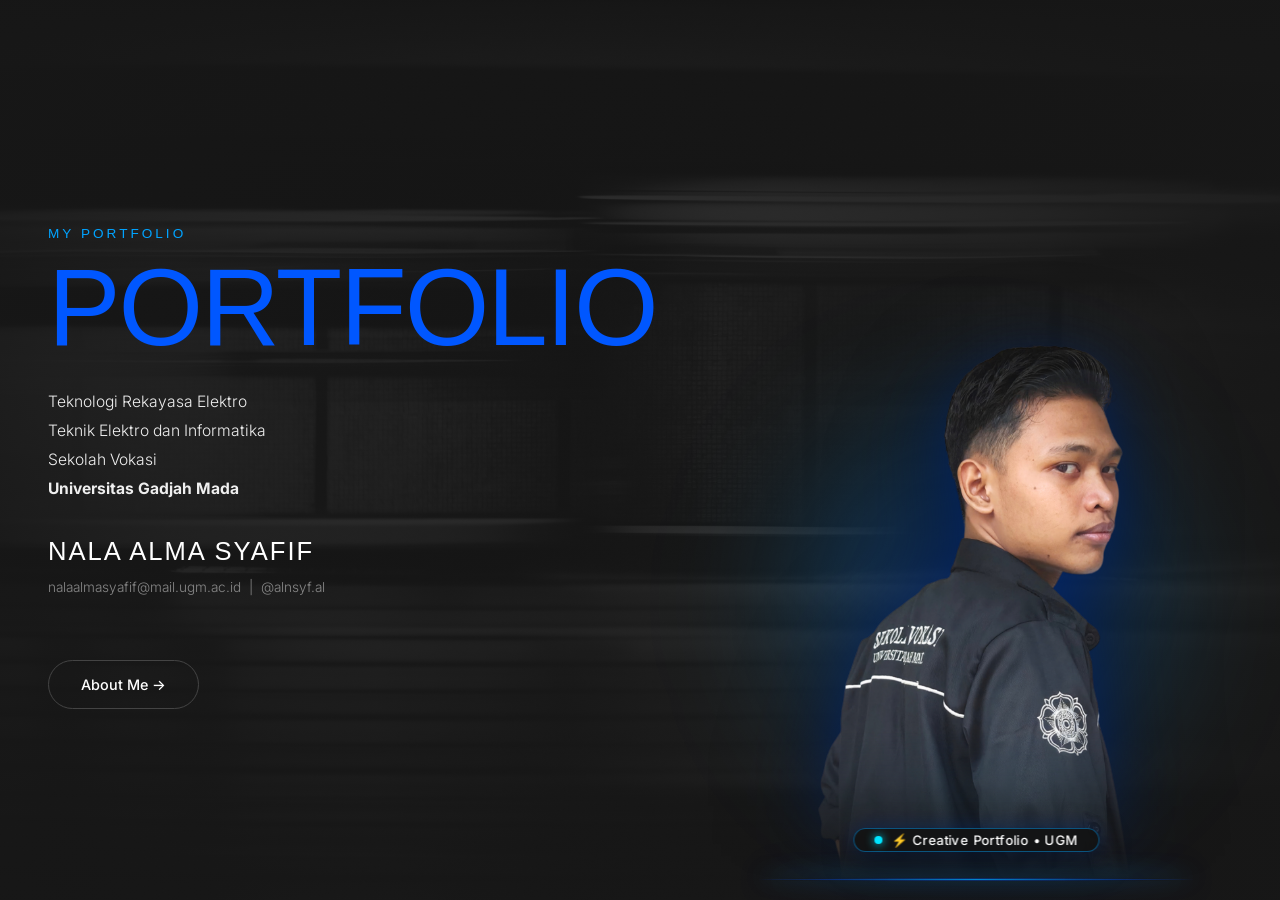
==== index.html @ ff104520 "File upload" ====
<!DOCTYPE html>
<html lang="id">
<head>
    <meta charset="UTF-8">
    <meta name="viewport" content="width=device-width, initial-scale=1.0">
    <title>Portfolio - Nala Alma Syafif</title>
    <link rel="stylesheet" href="style.css">
</head>
<body>
    <section class="hero" style="padding-top: 0;">
        <div class="hero-bg" style="background-image: url('images/bg-blur.jpeg');"></div>
        <div class="hero-overlay"></div>
        <div class="hero-content">
            <div class="hero-text">
                <p class="subtitle">My Portfolio</p>
                 <h1>PORTFOLIO</h1>
                <div class="info-lines">
                    <p><a href="https://tre.sv.ugm.ac.id/" target="_blank" rel="noopener noreferrer" style="color: inherit; text-decoration: none; transition: color 0.2s;" onmouseover="this.style.color='#00A3FF'" onmouseout="this.style.color='inherit'">Teknologi Rekayasa Elektro</a></p>
                    <p>Teknik Elektro dan Informatika</p>
                    <p>Sekolah Vokasi</p>
                    <p><strong><a href="https://ugm.ac.id/id" target="_blank" rel="noopener noreferrer" style="color: inherit; text-decoration: none; transition: color 0.2s;" onmouseover="this.style.color='#00A3FF'" onmouseout="this.style.color='inherit'">Universitas Gadjah Mada</a></strong></p>
                </div>
                <p class="name-big">NALA ALMA SYAFIF</p>
                <p class="contact-info">nalaalmasyafif@mail.ugm.ac.id &nbsp;|&nbsp; @alnsyf.al</p>
                <br>
                <a href="about.html" class="btn">About Me &rarr;</a>
            </div>
            <div class="hero-image">
                <div class="hero-ambient-glow"></div>
                <img src="images/20261021_164503.png" alt="Nala Alma Syafif" class="hero-person-img">
                <div class="hero-floating-pill">
                    <span class="pill-pulse"></span>
                    <span>⚡ Creative Portfolio &bull; UGM</span>
                </div>
                <div class="hero-pedestal-light"></div>
            </div>
        </div>
    </section>
</body>
</html>
---- style.css ----
@import url('https://fonts.googleapis.com/css2?family=Inter:wght@300;400;500;600;700;800&family=Playfair+Display:wght@700;900&display=swap');

* {
    margin: 0;
    padding: 0;
    box-sizing: border-box;
}

:root {
    --bg-primary: #171717;
    --bg-secondary: #111111;
    --bg-card: #202020;
    --bg-card-hover: #262626;
    --text-primary: #FFFFFF;
    --text-secondary: #EFEFEF;
    --text-muted: #888888;
    --accent: #0057FF;
    --accent-light: #00A3FF;
    --accent-hover: #0070FF;
    --border: #2D2D2D;
    --border-hover: #444444;
}

html {
    scroll-behavior: smooth;
    overflow-x: hidden;
    width: 100%;
}

body {
    font-family: 'Inter', -apple-system, BlinkMacSystemFont, 'Segoe UI', Roboto, sans-serif;
    font-weight: 300;
    background-color: var(--bg-primary);
    color: var(--text-secondary);
    line-height: 1.6;
    animation: fadeIn 0.5s ease-out;
    min-height: 100vh;
    display: flex;
    flex-direction: column;
    overflow-x: hidden;
    width: 100%;
}

img {
    max-width: 100%;
    height: auto;
}

.case-study-grid {
    margin-top: 2rem;
    display: grid;
    grid-template-columns: repeat(auto-fit, minmax(280px, 1fr));
    gap: 1.5rem;
}

@keyframes fadeIn {
    from { opacity: 0; transform: translateY(8px); }
    to { opacity: 1; transform: translateY(0); }
}

@keyframes slideUp {
    from { opacity: 0; transform: translateY(25px); }
    to { opacity: 1; transform: translateY(0); }
}

@keyframes slideLeft {
    from { opacity: 0; transform: translateX(25px); }
    to { opacity: 1; transform: translateX(0); }
}

/* Scrollbar */
::-webkit-scrollbar { width: 8px; }
::-webkit-scrollbar-track { background: var(--bg-primary); }
::-webkit-scrollbar-thumb { background: #333; border-radius: 4px; }
::-webkit-scrollbar-thumb:hover { background: #555; }

/* ============================================================
   NAVBAR
   ============================================================ */
.navbar {
    position: fixed;
    top: 0;
    left: 0;
    right: 0;
    z-index: 1000;
    background: rgba(23, 23, 23, 0.92);
    backdrop-filter: blur(16px);
    -webkit-backdrop-filter: blur(16px);
    border-bottom: 1px solid var(--border);
    padding: 0 3rem;
    height: 70px;
    display: flex;
    align-items: center;
    justify-content: space-between;
}

.nav-brand {
    font-family: 'Impact', 'Arial Black', sans-serif;
    font-size: 1.15rem;
    letter-spacing: 2px;
    color: var(--text-primary);
    text-decoration: none;
    text-transform: uppercase;
    transition: color 0.3s;
}

.nav-brand:hover {
    color: var(--accent-light);
}

.nav-links {
    display: flex;
    align-items: center;
    gap: 0.6rem;
    list-style: none;
}

.nav-link {
    color: var(--text-muted);
    text-decoration: none;
    font-size: 0.88rem;
    font-weight: 400;
    padding: 0.45rem 1rem;
    border-radius: 20px;
    transition: all 0.25s ease;
    letter-spacing: 0.5px;
}

.nav-link:hover {
    color: var(--text-primary);
    background: rgba(255, 255, 255, 0.08);
}

.nav-link.active {
    color: #FFFFFF;
    background: var(--accent);
    box-shadow: 0 2px 10px rgba(0, 87, 255, 0.4);
}

.hamburger {
    display: none;
    flex-direction: column;
    gap: 5px;
    cursor: pointer;
    background: none;
    border: none;
    padding: 5px;
}

.hamburger span {
    width: 24px;
    height: 2px;
    background: var(--text-primary);
    transition: all 0.3s ease;
}

.hamburger.active span:nth-child(1) {
    transform: translateY(7px) rotate(45deg);
}

.hamburger.active span:nth-child(2) {
    opacity: 0;
}

.hamburger.active span:nth-child(3) {
    transform: translateY(-7px) rotate(-45deg);
}

/* ============================================================
   HERO SECTION (HOME - index.html)
   ============================================================ */
.hero {
    min-height: 100vh;
    display: flex;
    align-items: center;
    justify-content: center;
    position: relative;
    overflow: hidden;
}

.hero-bg {
    position: absolute;
    top: 0; left: 0; right: 0; bottom: 0;
    background-size: cover;
    background-position: center;
    background-repeat: no-repeat;
    opacity: 0.35;
}

.hero-overlay {
    position: absolute;
    top: 0; left: 0; right: 0; bottom: 0;
    background: radial-gradient(circle at center, rgba(23, 23, 23, 0.65) 0%, rgba(23, 23, 23, 0.95) 100%);
}

.hero-content {
    position: relative;
    z-index: 2;
    display: flex;
    align-items: stretch;
    justify-content: space-between;
    max-width: 1300px;
    width: 100%;
    padding: 2rem 3rem 0;
    gap: 4rem;
}

.hero-text {
    flex: 1.1;
    align-self: center;
    animation: slideUp 0.8s ease-out 0.1s both;
}

.hero-text .subtitle {
    font-family: 'Impact', 'Arial Black', sans-serif;
    font-size: 0.85rem;
    letter-spacing: 3px;
    text-transform: uppercase;
    color: var(--accent-light);
    margin-bottom: 0.8rem;
}

.hero-text h1 {
    font-family: 'Impact', 'Arial Black', sans-serif;
    font-size: clamp(4.5rem, 8.5vw, 8rem);
    font-weight: normal;
    color: var(--accent);
    letter-spacing: -2px;
    line-height: 0.92;
    margin-bottom: 1.8rem;
    text-transform: uppercase;
}

.hero-text .info-lines {
    font-size: 0.98rem;
    color: var(--text-secondary);
    line-height: 1.85;
    margin-bottom: 1.8rem;
}

.hero-text .name-big {
    font-family: 'Impact', 'Arial Black', sans-serif;
    font-size: 1.6rem;
    font-weight: normal;
    letter-spacing: 2px;
    color: var(--text-primary);
    margin-bottom: 0.3rem;
    text-transform: uppercase;
}

.hero-text .contact-info {
    font-size: 0.85rem;
    color: var(--text-muted);
    margin-bottom: 2.2rem;
}

.hero-image {
    flex: 1.25;
    max-width: 650px;
    position: relative;
    display: flex;
    justify-content: center;
    align-items: flex-end;
    align-self: flex-end;
    line-height: 0;
    height: 100%;
    animation: slideLeft 0.8s ease-out 0.2s both;
}

.hero-ambient-glow {
    position: absolute;
    width: 480px;
    height: 480px;
    background: radial-gradient(circle, rgba(0, 87, 255, 0.42) 0%, rgba(0, 163, 255, 0.16) 45%, transparent 70%);
    border-radius: 50%;
    z-index: 1;
    bottom: 5%;
    filter: blur(60px);
    pointer-events: none;
    animation: pulseGlow 6s ease-in-out infinite alternate;
}

.hero-person-img {
    position: relative;
    z-index: 2;
    display: block;
    height: calc(100vh - 70px) !important;
    max-height: 900px;
    width: auto !important;
    max-width: 105%;
    object-fit: contain;
    object-position: bottom center;
    vertical-align: bottom;
    margin-bottom: 0;
    background: transparent !important;
    border: none !important;
    border-radius: 0 !important;
    box-shadow: none !important;
    filter: drop-shadow(0 20px 35px rgba(0, 87, 255, 0.35)) drop-shadow(0 25px 45px rgba(0, 0, 0, 0.85));
    -webkit-mask-image: linear-gradient(to bottom, #000000 82%, rgba(0, 0, 0, 0) 100%);
    mask-image: linear-gradient(to bottom, #000000 82%, rgba(0, 0, 0, 0) 100%);
    /* ATUR BESAR-KECIL FOTO HOME DI SINI (scale 1.0 = sama seperti About) */
    transform: scale(1.0);
    transform-origin: bottom center;
    pointer-events: none;
    transition: all 0.3s ease;
}

.hero-floating-pill {
    position: absolute;
    bottom: 1.8rem;
    left: 50%;
    transform: translateX(-50%);
    z-index: 10;
    display: inline-flex;
    align-items: center;
    gap: 0.55rem;
    background: rgba(18, 18, 18, 0.82);
    backdrop-filter: blur(14px);
    -webkit-backdrop-filter: blur(14px);
    border: 1px solid rgba(0, 163, 255, 0.45);
    box-shadow: 0 10px 30px rgba(0, 0, 0, 0.6), 0 0 20px rgba(0, 87, 255, 0.25);
    padding: 0.45rem 1.25rem;
    border-radius: 9999px;
    font-size: 0.82rem;
    font-weight: 500;
    color: #FFFFFF;
    letter-spacing: 0.4px;
    white-space: nowrap;
    animation: slideUp 0.8s ease-out;
    pointer-events: none;
}

.hero-pedestal-light {
    position: absolute;
    bottom: 0;
    left: 50%;
    transform: translateX(-50%);
    width: 85%;
    max-width: 440px;
    height: 3px;
    background: radial-gradient(ellipse at center, rgba(0, 163, 255, 0.85) 0%, rgba(0, 87, 255, 0.4) 45%, transparent 75%);
    box-shadow: 0 -3px 20px rgba(0, 163, 255, 0.7), 0 0 35px rgba(0, 87, 255, 0.5);
    z-index: 3;
    border-radius: 50%;
    pointer-events: none;
}


/* ============================================================
   ABOUT PAGE (PPT SLIDE 2 LAYOUT)
   ============================================================ */
.about-hero {
    height: 100vh;
    min-height: 600px;
    display: flex;
    align-items: stretch;
    position: relative;
    overflow: hidden;
    background-color: var(--bg-primary);
    padding-top: 70px;
}

.about-hero-container {
    width: 100%;
    max-width: 1550px;
    margin: 0 auto;
    padding: 1.5rem 4rem 0;
    display: flex;
    align-items: stretch;
    justify-content: space-between;
    position: relative;
    z-index: 2;
    height: calc(100vh - 70px);
}

.about-hero-left {
    flex: 1.1;
    max-width: 650px;
    z-index: 3;
    align-self: center;
    padding: 1.5rem 0;
    animation: slideUp 0.8s ease-out;
}

.about-hero-title {
    font-family: 'Impact', 'Arial Black', sans-serif;
    font-size: clamp(3.2rem, 5.5vw, 5.5rem);
    color: #ffffff;
    line-height: 0.95;
    letter-spacing: 0.5px;
    margin-bottom: 1.6rem;
    text-transform: uppercase;
}

.about-hero-bio {
    font-family: 'Inter', -apple-system, BlinkMacSystemFont, 'Segoe UI', Roboto, sans-serif;
    font-weight: 300;
    font-size: 0.88rem;
    line-height: 1.7;
    color: #EFEFEF;
    text-align: justify;
    margin-bottom: 2.8rem;
    max-width: 580px;
}

.about-pills-grid {
    display: grid;
    grid-template-columns: repeat(2, 1fr);
    gap: 1.1rem 1.5rem;
    max-width: 480px;
}

.about-pills-grid .about-pill-btn:last-child {
    grid-column: 1 / -1;
    justify-self: center;
    min-width: 210px;
}

.about-pill-btn {
    display: inline-flex;
    align-items: center;
    justify-content: center;
    background-color: #0057FF;
    color: #ffffff;
    font-family: 'Impact', 'Arial Black', sans-serif;
    font-size: 1.6rem;
    letter-spacing: 1.5px;
    text-transform: uppercase;
    text-decoration: none;
    padding: 0.65rem 2rem;
    border-radius: 9999px;
    transition: all 0.25s ease;
    box-shadow: 0 4px 15px rgba(0, 87, 255, 0.35);
}

.about-pill-btn:hover {
    background-color: #0070FF;
    transform: translateY(-2px) scale(1.02);
    box-shadow: 0 8px 25px rgba(0, 87, 255, 0.5);
    color: #ffffff;
}

.about-hero-right {
    flex: 1.25;
    max-width: 650px;
    position: relative;
    display: flex;
    align-items: flex-end;
    justify-content: center;
    align-self: flex-end;
    line-height: 0;
    height: 100%;
}

.about-ambient-glow {
    position: absolute;
    width: 480px;
    height: 480px;
    background: radial-gradient(circle, rgba(0, 87, 255, 0.42) 0%, rgba(0, 163, 255, 0.16) 45%, transparent 70%);
    border-radius: 50%;
    z-index: 1;
    bottom: 5%;
    filter: blur(60px);
    pointer-events: none;
    animation: pulseGlow 6s ease-in-out infinite alternate;
}

.about-tech-circle {
    position: absolute;
    width: 480px;
    height: 480px;
    border-radius: 50%;
    background: radial-gradient(circle, rgba(0, 87, 255, 0.22) 0%, rgba(0, 20, 90, 0.05) 55%, transparent 72%);
    border: 1.5px solid rgba(0, 163, 255, 0.3);
    box-shadow: 0 0 50px rgba(0, 87, 255, 0.25), inset 0 0 35px rgba(0, 163, 255, 0.15);
    top: 48%;
    left: 50%;
    transform: translate(-50%, -50%);
    z-index: 1;
    pointer-events: none;
    animation: techCirclePulse 8s ease-in-out infinite alternate;
}

.about-floating-pill {
    position: absolute;
    bottom: 1.8rem;
    left: 50%;
    transform: translateX(-50%);
    z-index: 10;
    display: inline-flex;
    align-items: center;
    gap: 0.55rem;
    background: rgba(18, 18, 18, 0.82);
    backdrop-filter: blur(14px);
    -webkit-backdrop-filter: blur(14px);
    border: 1px solid rgba(0, 163, 255, 0.45);
    box-shadow: 0 10px 30px rgba(0, 0, 0, 0.6), 0 0 20px rgba(0, 87, 255, 0.25);
    padding: 0.45rem 1.25rem;
    border-radius: 9999px;
    font-size: 0.82rem;
    font-weight: 500;
    color: #FFFFFF;
    letter-spacing: 0.4px;
    white-space: nowrap;
    animation: slideUp 0.8s ease-out;
    pointer-events: none;
}

.about-pedestal-light {
    position: absolute;
    bottom: 0;
    left: 50%;
    transform: translateX(-50%);
    width: 85%;
    max-width: 440px;
    height: 3px;
    background: radial-gradient(ellipse at center, rgba(0, 163, 255, 0.85) 0%, rgba(0, 87, 255, 0.4) 45%, transparent 75%);
    box-shadow: 0 -3px 20px rgba(0, 163, 255, 0.7), 0 0 35px rgba(0, 87, 255, 0.5);
    z-index: 3;
    border-radius: 50%;
    pointer-events: none;
}

.about-hero-person {
    position: relative;
    z-index: 2;
    display: block;
    height: calc(100vh - 70px) !important;
    max-height: 900px;
    width: auto !important;
    max-width: 105%;
    object-fit: contain;
    object-position: bottom center;
    vertical-align: bottom;
    margin-bottom: 0;
    background: transparent !important;
    border: none !important;
    border-radius: 0 !important;
    box-shadow: none !important;
    filter: drop-shadow(0 20px 35px rgba(0, 87, 255, 0.35)) drop-shadow(0 25px 45px rgba(0, 0, 0, 0.85));
    -webkit-mask-image: linear-gradient(to bottom, #000000 82%, rgba(0, 0, 0, 0) 100%);
    mask-image: linear-gradient(to bottom, #000000 82%, rgba(0, 0, 0, 0) 100%);
    /* ATUR BESAR-KECIL FOTO STUDY DI SINI (scale 1.0 = normal, 1.10 = lebih besar, 0.90 = lebih kecil) */
    transform: scale(1.0);
    transform-origin: bottom center;
    pointer-events: none;
    transition: all 0.3s ease;
}

/* ============================================================
   PROJECTS OVERVIEW PAGE (PPT SLIDE 7 LAYOUT)
   ============================================================ */
.projects-hero {
    min-height: 100vh;
    display: flex;
    flex-direction: column;
    justify-content: space-between;
    background-color: #171717;
    position: relative;
    overflow: hidden;
    padding-top: 70px;
}

.projects-hero-container {
    width: 100%;
    max-width: 1550px;
    margin: 0 auto;
    padding: 2rem 4rem;
    display: flex;
    align-items: center;
    justify-content: space-between;
    flex: 1;
    position: relative;
    z-index: 2;
    gap: 3rem;
}

.projects-hero-left {
    flex: 1;
    position: relative;
    display: flex;
    align-items: center;
    justify-content: center;
    min-height: 550px;
}

.projects-ambient-glow {
    position: absolute;
    width: 520px;
    height: 520px;
    background: radial-gradient(circle, rgba(0, 87, 255, 0.45) 0%, rgba(0, 163, 255, 0.18) 45%, transparent 70%);
    border-radius: 50%;
    top: 50%;
    left: 50%;
    transform: translate(-50%, -50%);
    filter: blur(60px);
    pointer-events: none;
    z-index: 1;
    animation: pulseGlow 6s ease-in-out infinite alternate;
}

.projects-orbit-ring {
    position: absolute;
    width: 560px;
    height: 560px;
    border: 1.5px dashed rgba(0, 163, 255, 0.35);
    border-radius: 50%;
    top: 50%;
    left: 50%;
    transform: translate(-50%, -50%);
    animation: rotateOrbit 25s linear infinite;
    z-index: 2;
    pointer-events: none;
}

@keyframes rotateOrbit {
    0% { transform: translate(-50%, -50%) rotate(0deg); }
    100% { transform: translate(-50%, -50%) rotate(360deg); }
}

.projects-badge-card {
    position: absolute;
    bottom: 25px;
    left: 50%;
    transform: translateX(-50%);
    background: rgba(18, 18, 18, 0.82);
    border: 1px solid rgba(0, 163, 255, 0.45);
    border-radius: 9999px;
    padding: 0.45rem 1.35rem;
    backdrop-filter: blur(14px);
    -webkit-backdrop-filter: blur(14px);
    z-index: 10;
    display: inline-flex;
    align-items: center;
    gap: 0.65rem;
    box-shadow: 0 10px 30px rgba(0, 0, 0, 0.6), 0 0 20px rgba(0, 87, 255, 0.25);
    animation: slideUp 0.6s ease-out;
    white-space: nowrap;
}

.badge-num {
    font-family: 'Impact', 'Arial Black', sans-serif;
    font-size: 1.25rem;
    color: #00A3FF;
    letter-spacing: 1px;
}

.badge-cat {
    font-size: 0.8rem;
    font-weight: 500;
    color: #FFFFFF;
    text-transform: uppercase;
    letter-spacing: 0.5px;
}

.projects-blue-circle {
    position: absolute;
    width: 490px;
    height: 490px;
    border-radius: 50%;
    background: radial-gradient(circle, rgba(0, 87, 255, 0.28) 0%, rgba(20, 20, 30, 0.75) 55%, rgba(18, 18, 18, 0.95) 100%);
    border: 2px solid rgba(0, 163, 255, 0.45);
    box-shadow: 0 0 50px rgba(0, 87, 255, 0.3), inset 0 0 40px rgba(0, 163, 255, 0.18);
    top: 50%;
    left: 50%;
    transform: translate(-50%, -50%);
    z-index: 2;
    backdrop-filter: blur(14px);
    -webkit-backdrop-filter: blur(14px);
    pointer-events: none;
}

.projects-pedestal-light {
    position: absolute;
    bottom: 10px;
    left: 50%;
    transform: translateX(-50%);
    width: 85%;
    max-width: 440px;
    height: 3px;
    background: radial-gradient(ellipse at center, rgba(0, 163, 255, 0.85) 0%, rgba(0, 87, 255, 0.4) 45%, transparent 75%);
    box-shadow: 0 -3px 20px rgba(0, 163, 255, 0.7), 0 0 35px rgba(0, 87, 255, 0.5);
    z-index: 3;
    border-radius: 50%;
    pointer-events: none;
}

.projects-hero-img {
    position: relative;
    z-index: 3;
    max-width: 82%;
    max-height: 440px;
    object-fit: contain;
    filter: drop-shadow(0 20px 35px rgba(0, 87, 255, 0.4)) drop-shadow(0 25px 45px rgba(0, 0, 0, 0.85));
    transition: all 0.35s ease;
}

.projects-hero-right {
    flex: 1.2;
    max-width: 620px;
    display: flex;
    flex-direction: column;
    align-items: flex-end;
    text-align: right;
    z-index: 3;
    animation: slideUp 0.8s ease-out;
}

.projects-header-wrap {
    text-align: right;
    margin-bottom: 1.2rem;
}

.projects-tag {
    font-family: 'Impact', 'Arial Black', sans-serif;
    font-size: 0.82rem;
    letter-spacing: 2px;
    text-transform: uppercase;
    color: var(--accent-light);
    display: inline-block;
    margin-bottom: 0.3rem;
}

.projects-hero-title {
    font-family: 'Impact', 'Arial Black', sans-serif;
    font-size: clamp(3.2rem, 5.5vw, 5.5rem);
    color: #ffffff;
    line-height: 0.95;
    letter-spacing: 1px;
    margin-bottom: 0;
    text-transform: uppercase;
}

.projects-pills-grid {
    display: grid;
    grid-template-columns: repeat(4, 1fr);
    gap: 0.8rem;
    width: 100%;
    max-width: 540px;
    margin-bottom: 1.5rem;
}

.projects-pill-btn {
    display: inline-flex;
    align-items: center;
    justify-content: center;
    background-color: rgba(0, 87, 255, 0.18);
    border: 1.5px solid rgba(0, 87, 255, 0.35);
    color: #ffffff;
    font-family: 'Impact', 'Arial Black', sans-serif;
    font-size: 1.15rem;
    letter-spacing: 1px;
    text-transform: uppercase;
    text-decoration: none;
    padding: 0.45rem 0.6rem;
    border-radius: 9999px;
    transition: all 0.25s cubic-bezier(0.16, 1, 0.3, 1);
    cursor: pointer;
}

.projects-pill-btn:hover,
.projects-pill-btn.active {
    background-color: #0057FF;
    border-color: #00A3FF;
    transform: translateY(-2px) scale(1.03);
    box-shadow: 0 6px 20px rgba(0, 87, 255, 0.5);
    color: #ffffff;
}

.project-showcase-card {
    width: 100%;
    max-width: 540px;
    background: linear-gradient(135deg, rgba(30, 30, 30, 0.88) 0%, rgba(18, 18, 18, 0.96) 100%);
    border: 1px solid rgba(255, 255, 255, 0.08);
    border-top: 3px solid var(--accent);
    border-radius: 14px;
    padding: 1.5rem 1.8rem;
    backdrop-filter: blur(16px);
    box-shadow: 0 15px 35px rgba(0, 0, 0, 0.45);
    text-align: left;
    transition: all 0.25s ease;
}

.showcase-top {
    display: flex;
    justify-content: space-between;
    align-items: center;
    margin-bottom: 0.6rem;
}

.showcase-pill-tag {
    font-family: 'Inter', -apple-system, BlinkMacSystemFont, 'Segoe UI', Roboto, sans-serif;
    font-weight: 600;
    font-size: 0.78rem;
    letter-spacing: 0.5px;
    color: #00A3FF;
    background: rgba(0, 87, 255, 0.15);
    border: 1px solid rgba(0, 87, 255, 0.3);
    padding: 0.25rem 0.75rem;
    border-radius: 9999px;
    text-transform: uppercase;
}

.showcase-status {
    font-size: 0.72rem;
    color: var(--text-muted);
    letter-spacing: 0.5px;
    text-transform: uppercase;
}

.showcase-title {
    font-family: 'Inter', -apple-system, BlinkMacSystemFont, 'Segoe UI', Roboto, sans-serif;
    font-weight: 700;
    font-size: 1.35rem;
    color: #FFFFFF;
    letter-spacing: -0.2px;
    text-transform: none;
    margin-bottom: 0.55rem;
    line-height: 1.3;
}

.showcase-desc {
    font-family: 'Inter', -apple-system, BlinkMacSystemFont, 'Segoe UI', Roboto, sans-serif;
    font-weight: 300;
    font-size: 0.85rem;
    line-height: 1.65;
    color: #EFEFEF;
    margin-bottom: 0.9rem;
}

.showcase-tech-list {
    display: flex;
    flex-wrap: wrap;
    gap: 0.4rem;
    margin-bottom: 1.1rem;
}

.tech-tag {
    font-size: 0.72rem;
    font-weight: 500;
    color: var(--text-secondary);
    background: rgba(255, 255, 255, 0.06);
    border: 1px solid rgba(255, 255, 255, 0.1);
    padding: 0.2rem 0.55rem;
    border-radius: 6px;
}

.showcase-actions {
    display: flex;
    justify-content: space-between;
    align-items: center;
    padding-top: 0.8rem;
    border-top: 1px solid rgba(255, 255, 255, 0.08);
}

.showcase-highlight {
    font-size: 0.8rem;
    font-weight: 500;
    color: var(--accent-light);
}

.showcase-link-btn {
    display: inline-flex;
    align-items: center;
    gap: 0.4rem;
    font-family: 'Inter', -apple-system, BlinkMacSystemFont, 'Segoe UI', Roboto, sans-serif;
    font-weight: 600;
    font-size: 0.82rem;
    letter-spacing: 0.5px;
    color: #FFFFFF;
    background: var(--accent);
    padding: 0.45rem 1.1rem;
    border-radius: 9999px;
    text-decoration: none;
    text-transform: uppercase;
    transition: all 0.25s ease;
}

.showcase-link-btn:hover {
    background: #0070FF;
    transform: translateX(3px);
    box-shadow: 0 4px 15px rgba(0, 87, 255, 0.4);
}

.projects-hero-desc {
    display: none;
}

.projects-bottom-bar {
    width: 100%;
    max-width: 1550px;
    margin: 0 auto;
    padding: 1.2rem 4rem;
    display: flex;
    justify-content: space-between;
    align-items: center;
    font-size: 0.82rem;
    color: #999999;
    font-weight: 300;
    border-top: 1px solid rgba(255, 255, 255, 0.08);
    position: relative;
    z-index: 5;
}

/* ============================================================
   CONTENT SECTION (STUDY, SKILLS, AWARDS, EXPERIENCE, PROJECT 1-4)
   ============================================================ */
.content-section {
    max-width: 1200px;
    margin: 0 auto;
    padding: 110px 2rem 4rem;
    flex: 1;
    width: 100%;
}

.page-header {
    margin-bottom: 3rem;
    animation: slideUp 0.6s ease-out;
}

.page-header .tag {
    font-family: 'Impact', 'Arial Black', sans-serif;
    font-size: 0.82rem;
    letter-spacing: 3px;
    text-transform: uppercase;
    color: var(--accent-light);
    margin-bottom: 0.5rem;
}

.page-header h1 {
    font-family: 'Impact', 'Arial Black', sans-serif;
    font-size: clamp(2.8rem, 5.5vw, 4.5rem);
    font-weight: normal;
    letter-spacing: 1px;
    color: var(--text-primary);
    line-height: 1.05;
    margin-bottom: 0.8rem;
    text-transform: uppercase;
}

.page-header p {
    color: var(--text-muted);
    max-width: 650px;
    font-size: 0.95rem;
    line-height: 1.8;
}

/* ============================================================
   STUDY PAGE MODERN 1TRANSPARENT & BOTTOM-FLUSH LAYOUT
   ============================================================ */
.study-hero {
    height: 100vh;
    min-height: 600px;
    display: flex;
    align-items: stretch;
    position: relative;
    overflow: hidden;
    background-color: var(--bg-primary);
    padding-top: 70px;
}

.study-hero-container {
    width: 100%;
    max-width: 1550px;
    margin: 0 auto;
    padding: 1rem 4rem 0;
    display: flex;
    align-items: stretch;
    justify-content: space-between;
    position: relative;
    z-index: 2;
    height: calc(100vh - 70px);
    gap: 4rem;
}

.study-image-wrapper {
    flex: 1.25;
    max-width: 680px;
    position: relative;
    display: flex;
    align-items: flex-end;
    justify-content: center;
    align-self: flex-end;
    line-height: 0;
    height: 100%;
}

.study-ambient-glow {
    position: absolute;
    width: 460px;
    height: 460px;
    background: radial-gradient(circle, rgba(0, 87, 255, 0.4) 0%, rgba(0, 163, 255, 0.15) 45%, transparent 70%);
    border-radius: 50%;
    z-index: 1;
    bottom: 5%;
    filter: blur(60px);
    pointer-events: none;
    animation: pulseGlow 6s ease-in-out infinite alternate;
}

/* Futuristic Tech Circle Halo */
.study-tech-circle,
.awards-tech-circle {
    position: absolute;
    width: 480px;
    height: 480px;
    border-radius: 50%;
    background: radial-gradient(circle, rgba(0, 87, 255, 0.22) 0%, rgba(0, 20, 90, 0.05) 55%, transparent 72%);
    border: 1.5px solid rgba(0, 163, 255, 0.3);
    box-shadow: 0 0 50px rgba(0, 87, 255, 0.25), inset 0 0 35px rgba(0, 163, 255, 0.15);
    top: 48%;
    left: 50%;
    transform: translate(-50%, -50%);
    z-index: 1;
    pointer-events: none;
    animation: techCirclePulse 8s ease-in-out infinite alternate;
}

@keyframes techCirclePulse {
    0% {
        transform: translate(-50%, -50%) scale(0.96) rotate(0deg);
        border-color: rgba(0, 163, 255, 0.25);
        box-shadow: 0 0 40px rgba(0, 87, 255, 0.2);
    }
    100% {
        transform: translate(-50%, -50%) scale(1.04) rotate(180deg);
        border-color: rgba(0, 163, 255, 0.5);
        box-shadow: 0 0 70px rgba(0, 87, 255, 0.35);
    }
}

/* Floating High-Tech Glass Badge */
.study-floating-pill {
    position: absolute;
    bottom: 1.8rem;
    left: 50%;
    transform: translateX(-50%);
    z-index: 10;
    display: inline-flex;
    align-items: center;
    gap: 0.55rem;
    background: rgba(18, 18, 18, 0.82);
    backdrop-filter: blur(14px);
    -webkit-backdrop-filter: blur(14px);
    border: 1px solid rgba(0, 163, 255, 0.45);
    box-shadow: 0 10px 30px rgba(0, 0, 0, 0.6), 0 0 20px rgba(0, 87, 255, 0.25);
    padding: 0.45rem 1.25rem;
    border-radius: 9999px;
    font-size: 0.82rem;
    font-weight: 500;
    color: #FFFFFF;
    letter-spacing: 0.4px;
    white-space: nowrap;
    animation: slideUp 0.8s ease-out;
    pointer-events: none;
}

.pill-pulse {
    width: 8px;
    height: 8px;
    background-color: #00E5FF;
    border-radius: 50%;
    box-shadow: 0 0 10px #00E5FF;
    animation: dotBlink 2s infinite ease-in-out;
}

@keyframes dotBlink {
    0%, 100% { opacity: 1; transform: scale(1); }
    50% { opacity: 0.4; transform: scale(0.75); }
}

/* Ground Pedestal Light Line */
.study-pedestal-light,
.awards-pedestal-light {
    position: absolute;
    bottom: 0;
    left: 50%;
    transform: translateX(-50%);
    width: 85%;
    max-width: 440px;
    height: 3px;
    background: radial-gradient(ellipse at center, rgba(0, 163, 255, 0.85) 0%, rgba(0, 87, 255, 0.4) 45%, transparent 75%);
    box-shadow: 0 -3px 20px rgba(0, 163, 255, 0.7), 0 0 35px rgba(0, 87, 255, 0.5);
    z-index: 3;
    border-radius: 50%;
    pointer-events: none;
}

@keyframes pulseGlow {
    0% { transform: scale(0.95); opacity: 0.75; }
    100% { transform: scale(1.1); opacity: 1; }
}

.study-cutout-img {
    position: relative;
    z-index: 2;
    display: block;
    height: calc(100vh - 70px) !important;
    max-height: 920px;
    width: auto !important;
    max-width: 105%;
    object-fit: contain;
    object-position: bottom center;
    vertical-align: bottom;
    margin-bottom: 0;
    background: transparent !important;
    border: none !important;
    border-radius: 0 !important;
    box-shadow: none !important;
    filter: drop-shadow(0 20px 35px rgba(0, 87, 255, 0.35)) drop-shadow(0 25px 45px rgba(0, 0, 0, 0.85));
    -webkit-mask-image: linear-gradient(to bottom, #000000 82%, rgba(0, 0, 0, 0) 100%);
    mask-image: linear-gradient(to bottom, #000000 82%, rgba(0, 0, 0, 0) 100%);
    /* ATUR BESAR-KECIL FOTO STUDY DI SINI (scale 1.05 = sedikit diperbesar) */
    transform: scale(1.05);
    transform-origin: bottom center;
    pointer-events: none;
}

.study-content {
    flex: 1.35;
    position: relative;
    z-index: 10;
    align-self: center;
    padding: 1rem 0;
    overflow-y: auto;
    max-height: calc(100vh - 80px);
}

.study-content::-webkit-scrollbar {
    width: 4px;
}
.study-content::-webkit-scrollbar-thumb {
    background: rgba(0, 87, 255, 0.3);
    border-radius: 4px;
}

.study-cards-list {
    display: flex;
    flex-direction: column;
    gap: 1.2rem;
}

.study-card {
    background: linear-gradient(135deg, rgba(32, 32, 32, 0.8) 0%, rgba(20, 20, 20, 0.9) 100%);
    border: 1px solid rgba(255, 255, 255, 0.08);
    border-left: 4px solid var(--accent);
    border-radius: 14px;
    padding: 1.4rem 1.8rem;
    backdrop-filter: blur(16px);
    transition: all 0.35s cubic-bezier(0.16, 1, 0.3, 1);
    box-shadow: 0 10px 30px rgba(0, 0, 0, 0.35);
    position: relative;
    overflow: hidden;
}

.study-card::before {
    content: '';
    position: absolute;
    top: 0;
    left: 0;
    right: 0;
    height: 1px;
    background: linear-gradient(90deg, rgba(0, 87, 255, 0.8) 0%, transparent 60%);
    opacity: 0;
    transition: opacity 0.3s ease;
}

.study-card:hover {
    border-color: rgba(0, 87, 255, 0.4);
    border-left-color: #0070FF;
    transform: translateX(8px);
    box-shadow: 0 16px 40px rgba(0, 87, 255, 0.15), 0 10px 25px rgba(0, 0, 0, 0.5);
}

.study-card:hover::before {
    opacity: 1;
}

.study-card-header {
    display: flex;
    align-items: center;
    justify-content: space-between;
    margin-bottom: 0.5rem;
    flex-wrap: wrap;
    gap: 0.6rem;
}

.study-year-pill {
    display: inline-flex;
    align-items: center;
    background: rgba(0, 87, 255, 0.15);
    color: #00A3FF;
    border: 1px solid rgba(0, 87, 255, 0.35);
    padding: 0.28rem 0.85rem;
    border-radius: 9999px;
    font-family: 'Impact', 'Arial Black', sans-serif;
    font-size: 0.88rem;
    letter-spacing: 1px;
}

.study-location-tag {
    color: var(--text-muted);
    font-size: 0.82rem;
    font-weight: 300;
}

.study-org-title {
    font-family: 'Impact', 'Arial Black', sans-serif;
    font-size: 1.55rem;
    font-weight: normal;
    color: #FFFFFF;
    letter-spacing: 1px;
    text-transform: uppercase;
    margin-bottom: 0.25rem;
    line-height: 1.15;
}

.study-org-link {
    color: #FFFFFF;
    text-decoration: none;
    display: inline-flex;
    align-items: center;
    gap: 0.45rem;
    transition: all 0.25s ease;
}

.study-org-link:hover {
    color: #00A3FF;
}

.study-org-link .external-icon {
    font-size: 1.1rem;
    color: var(--accent-light);
    opacity: 0.65;
    transition: transform 0.25s ease, opacity 0.25s ease;
}

.study-org-link:hover .external-icon {
    opacity: 1;
    color: #00A3FF;
    transform: translate(2px, -2px);
}

.study-degree {
    font-size: 0.92rem;
    font-weight: 500;
    color: var(--accent-light);
    margin-bottom: 0.85rem;
}

.study-prodi-link {
    color: var(--accent-light);
    text-decoration: none;
    display: inline-flex;
    align-items: center;
    gap: 0.35rem;
    transition: all 0.25s ease;
}

.study-prodi-link:hover {
    color: #FFFFFF;
    text-shadow: 0 0 10px rgba(0, 163, 255, 0.5);
}

.study-prodi-link .prodi-arrow {
    font-size: 0.85rem;
    opacity: 0.75;
    transition: transform 0.25s ease, opacity 0.25s ease;
}

.study-prodi-link:hover .prodi-arrow {
    transform: translate(2px, -2px);
    opacity: 1;
    color: #FFFFFF;
}

.study-details ul {
    list-style: none;
    padding: 0;
    margin: 0;
    display: flex;
    flex-direction: column;
    gap: 0.55rem;
}

.study-details li {
    font-size: 0.88rem;
    line-height: 1.6;
    color: var(--text-secondary);
    padding-left: 1.4rem;
    position: relative;
}

.study-details li::before {
    content: '▸';
    position: absolute;
    left: 0;
    color: var(--accent);
    font-size: 1rem;
    line-height: 1.4;
}

.study-details li strong {
    color: #EFEFEF;
    font-weight: 600;
}

/* Timeline */
.timeline {
    position: relative;
    padding-left: 2rem;
    animation: slideUp 0.6s ease-out 0.2s both;
}

.timeline::before {
    content: '';
    position: absolute;
    left: 0;
    top: 6px;
    bottom: 6px;
    width: 2px;
    background: var(--accent);
}

.timeline-item {
    position: relative;
    padding-bottom: 2.5rem;
    padding-left: 1.5rem;
}

.timeline-item::before {
    content: '';
    position: absolute;
    left: -2.35rem;
    top: 6px;
    width: 12px;
    height: 12px;
    border-radius: 50%;
    background: var(--accent);
    box-shadow: 0 0 10px var(--accent);
}

.timeline-item .date {
    font-family: 'Impact', 'Arial Black', sans-serif;
    font-size: 0.95rem;
    color: var(--accent-light);
    letter-spacing: 1px;
    margin-bottom: 0.3rem;
}

.timeline-item .org {
    font-size: 1.2rem;
    font-weight: 700;
    color: var(--text-primary);
    margin-bottom: 0.2rem;
}

.timeline-item .role {
    color: var(--text-muted);
    font-size: 0.92rem;
    font-style: italic;
    margin-bottom: 0.2rem;
}

.timeline-item .location {
    color: #666;
    font-size: 0.8rem;
    margin-bottom: 0.8rem;
}

.timeline-item .desc {
    color: var(--text-secondary);
    font-size: 0.9rem;
    line-height: 1.8;
}

.timeline-item .desc li {
    margin-bottom: 0.35rem;
    list-style: none;
    padding-left: 1.2rem;
    position: relative;
}

.timeline-item .desc li::before {
    content: '▸';
    position: absolute;
    left: 0;
    color: var(--accent-light);
}

/* Skills */
.skills-section {
    margin-bottom: 3.5rem;
    animation: slideUp 0.6s ease-out 0.15s both;
}

.skills-section h2 {
    font-family: 'Impact', 'Arial Black', sans-serif;
    font-size: 1.8rem;
    font-weight: normal;
    color: var(--accent-light);
    letter-spacing: 1.5px;
    text-transform: uppercase;
    margin-bottom: 1.5rem;
    padding-bottom: 0.5rem;
    border-bottom: 1px solid var(--border);
}

.skills-grid {
    display: grid;
    grid-template-columns: repeat(auto-fit, minmax(320px, 1fr));
    gap: 1.5rem;
}

.skill-card {
    background: var(--bg-card);
    border: 1px solid var(--border);
    border-radius: 12px;
    padding: 1.8rem;
    transition: all 0.3s ease;
}

.skill-card:hover {
    border-color: var(--accent);
    transform: translateY(-4px);
    box-shadow: 0 8px 25px rgba(0, 87, 255, 0.15);
}

.skill-card .skill-icon {
    font-size: 2.2rem;
    margin-bottom: 1rem;
}

.skill-card h3 {
    font-size: 1.05rem;
    font-weight: 700;
    letter-spacing: 0.5px;
    color: var(--text-primary);
    margin-bottom: 0.8rem;
}

.skill-card p {
    color: var(--text-secondary);
    font-size: 0.88rem;
    line-height: 1.7;
}

.soft-skills-list {
    display: grid;
    grid-template-columns: repeat(auto-fit, minmax(280px, 1fr));
    gap: 1rem;
}

.soft-skill-item {
    background: var(--bg-card);
    border: 1px solid var(--border);
    border-radius: 10px;
    padding: 1.2rem 1.4rem;
    transition: all 0.3s ease;
}

.soft-skill-item:hover {
    border-color: var(--accent);
}

.soft-skill-item h4 {
    font-size: 0.92rem;
    font-weight: 600;
    color: var(--text-primary);
    margin-bottom: 0.35rem;
}

.soft-skill-item p {
    color: var(--text-muted);
    font-size: 0.82rem;
    line-height: 1.55;
}

/* ============================================================
   AWARDS PAGE MODERN TRANSPARENT & BOTTOM-FLUSH LAYOUT
   ============================================================ */
.awards-hero {
    height: 100vh;
    min-height: 650px;
    display: flex;
    align-items: stretch;
    position: relative;
    overflow: hidden;
    background-color: var(--bg-primary);
    padding-top: 70px;
}

.awards-hero-container {
    width: 100%;
    max-width: 1550px;
    margin: 0 auto;
    padding: 1rem 4rem 0;
    display: flex;
    align-items: stretch;
    justify-content: space-between;
    position: relative;
    z-index: 2;
    height: calc(100vh - 70px);
    gap: 4rem;
}

.awards-image-wrapper {
    flex: 1.25;
    max-width: 680px;
    position: relative;
    display: flex;
    align-items: flex-end;
    justify-content: center;
    align-self: flex-end;
    line-height: 0;
    height: 100%;
}

.awards-ambient-glow {
    position: absolute;
    width: 480px;
    height: 480px;
    background: radial-gradient(circle, rgba(0, 87, 255, 0.42) 0%, rgba(0, 163, 255, 0.16) 45%, transparent 70%);
    border-radius: 50%;
    z-index: 1;
    bottom: 5%;
    filter: blur(60px);
    pointer-events: none;
    animation: pulseGlow 6s ease-in-out infinite alternate;
}

.awards-cutout-img {
    position: relative;
    z-index: 2;
    display: block;
    height: calc(100vh - 70px) !important;
    max-height: 920px;
    width: auto !important;
    max-width: 105%;
    object-fit: contain;
    object-position: bottom center;
    vertical-align: bottom;
    margin-bottom: 0;
    background: transparent !important;
    border: none !important;
    border-radius: 0 !important;
    box-shadow: none !important;
    filter: drop-shadow(0 20px 35px rgba(0, 87, 255, 0.35)) drop-shadow(0 25px 45px rgba(0, 0, 0, 0.85));
    -webkit-mask-image: linear-gradient(to bottom, #000000 82%, rgba(0, 0, 0, 0) 100%);
    mask-image: linear-gradient(to bottom, #000000 82%, rgba(0, 0, 0, 0) 100%);
    /* ATUR BESAR-KECIL FOTO AWARDS DI SINI (scale 1.11) */
    transform: scale(1.11);
    transform-origin: bottom center;
    pointer-events: none;
}

.awards-content {
    flex: 1.45;
    position: relative;
    z-index: 10;
    align-self: center;
    padding: 1rem 0;
    overflow-y: auto;
    max-height: calc(100vh - 80px);
}

.awards-content::-webkit-scrollbar {
    width: 4px;
}
.awards-content::-webkit-scrollbar-thumb {
    background: rgba(0, 87, 255, 0.3);
    border-radius: 4px;
}

.awards-modern-grid {
    display: grid;
    grid-template-columns: repeat(2, 1fr);
    gap: 1rem;
}

.award-modern-card {
    background: linear-gradient(135deg, rgba(32, 32, 32, 0.85) 0%, rgba(20, 20, 20, 0.95) 100%);
    border: 1px solid rgba(255, 255, 255, 0.08);
    border-left: 3px solid var(--accent);
    border-radius: 12px;
    padding: 1.1rem 1.3rem;
    transition: all 0.3s ease;
    box-shadow: 0 8px 25px rgba(0, 0, 0, 0.3);
    backdrop-filter: blur(12px);
}

.award-modern-card:hover {
    transform: translateY(-4px);
    border-color: rgba(0, 87, 255, 0.4);
    border-left-color: #0070FF;
    box-shadow: 0 12px 30px rgba(0, 87, 255, 0.2);
}

.award-highlight {
    border-left: 3px solid #00A3FF;
    background: linear-gradient(135deg, rgba(0, 87, 255, 0.12) 0%, rgba(20, 20, 20, 0.95) 100%);
}

.award-card-top {
    display: flex;
    align-items: center;
    justify-content: space-between;
    margin-bottom: 0.4rem;
}

.award-icon-badge {
    font-size: 1.35rem;
}

.award-year-tag {
    font-family: 'Inter', -apple-system, BlinkMacSystemFont, 'Segoe UI', Roboto, sans-serif;
    font-weight: 600;
    font-size: 0.78rem;
    color: #00A3FF;
    background: rgba(0, 87, 255, 0.15);
    border: 1px solid rgba(0, 87, 255, 0.3);
    padding: 0.2rem 0.65rem;
    border-radius: 9999px;
    letter-spacing: 0.5px;
}

.award-card-title {
    font-family: 'Inter', -apple-system, BlinkMacSystemFont, 'Segoe UI', Roboto, sans-serif;
    font-weight: 600;
    font-size: 1.08rem;
    color: #FFFFFF;
    letter-spacing: 0.1px;
    text-transform: none;
    margin-bottom: 0.25rem;
    line-height: 1.35;
}

.award-card-sub {
    font-size: 0.8rem;
    color: var(--accent-light);
    margin-bottom: 0.4rem;
    font-weight: 500;
}

.award-card-desc {
    font-size: 0.8rem;
    line-height: 1.5;
    color: var(--text-secondary);
}

/* ============================================================
   EXPERIENCE PAGE EXECUTIVE LAYOUT
   ============================================================ */
.exp-page-section {
    max-width: 1350px;
    margin: 0 auto;
    padding: 100px 3rem 4rem;
}

.exp-cards-grid {
    display: grid;
    grid-template-columns: repeat(auto-fit, minmax(360px, 1fr));
    gap: 1.6rem;
    margin-bottom: 2.5rem;
}

.exp-card {
    background: linear-gradient(135deg, rgba(32, 32, 32, 0.85) 0%, rgba(20, 20, 20, 0.95) 100%);
    border: 1px solid rgba(255, 255, 255, 0.08);
    border-left: 4px solid var(--accent);
    border-radius: 16px;
    padding: 1.8rem 2.2rem;
    backdrop-filter: blur(16px);
    transition: all 0.35s cubic-bezier(0.16, 1, 0.3, 1);
    box-shadow: 0 10px 30px rgba(0, 0, 0, 0.35);
    position: relative;
    overflow: hidden;
}

.exp-card::before {
    content: '';
    position: absolute;
    top: 0;
    left: 0;
    right: 0;
    height: 1px;
    background: linear-gradient(90deg, rgba(0, 87, 255, 0.8) 0%, transparent 60%);
    opacity: 0;
    transition: opacity 0.3s ease;
}

.exp-card:hover {
    transform: translateY(-6px);
    border-color: rgba(0, 87, 255, 0.4);
    border-left-color: #0070FF;
    box-shadow: 0 16px 40px rgba(0, 87, 255, 0.18), 0 10px 25px rgba(0, 0, 0, 0.5);
}

.exp-card:hover::before {
    opacity: 1;
}

.exp-card-header {
    display: flex;
    align-items: center;
    justify-content: space-between;
    margin-bottom: 0.9rem;
    flex-wrap: wrap;
    gap: 0.6rem;
}

.exp-badge-group {
    display: flex;
    align-items: center;
    gap: 0.6rem;
}

.exp-icon {
    font-size: 1.5rem;
    line-height: 1;
}

.exp-role-tag {
    font-family: 'Inter', -apple-system, BlinkMacSystemFont, 'Segoe UI', Roboto, sans-serif;
    font-weight: 600;
    font-size: 0.78rem;
    letter-spacing: 0.5px;
    color: #00A3FF;
    background: rgba(0, 87, 255, 0.15);
    border: 1px solid rgba(0, 87, 255, 0.35);
    padding: 0.22rem 0.75rem;
    border-radius: 9999px;
    text-transform: uppercase;
}

.exp-year {
    font-family: 'Inter', -apple-system, BlinkMacSystemFont, 'Segoe UI', Roboto, sans-serif;
    font-weight: 600;
    font-size: 0.84rem;
    color: #FFFFFF;
    letter-spacing: 0.5px;
    background: rgba(255, 255, 255, 0.08);
    padding: 0.25rem 0.75rem;
    border-radius: 6px;
}

.exp-org {
    font-family: 'Inter', -apple-system, BlinkMacSystemFont, 'Segoe UI', Roboto, sans-serif;
    font-weight: 700;
    font-size: 1.3rem;
    color: #FFFFFF;
    letter-spacing: -0.2px;
    text-transform: none;
    margin-bottom: 0.35rem;
    line-height: 1.3;
}

.exp-role-title {
    font-size: 0.98rem;
    font-weight: 600;
    color: var(--accent-light);
    margin-bottom: 0.25rem;
}

.exp-location {
    font-size: 0.82rem;
    color: var(--text-muted);
    margin-bottom: 1.1rem;
}

.exp-bullets {
    list-style: none;
    padding: 0;
    margin: 0;
    display: flex;
    flex-direction: column;
    gap: 0.65rem;
}

.exp-bullets li {
    font-size: 0.88rem;
    line-height: 1.65;
    color: var(--text-secondary);
    padding-left: 1.4rem;
    position: relative;
}

.exp-bullets li::before {
    content: '▸';
    position: absolute;
    left: 0;
    color: var(--accent);
    font-size: 1.1rem;
    line-height: 1.4;
}

.exp-bullets li strong {
    color: #EFEFEF;
    font-weight: 600;
}

/* Project Detail Pages */
.project-detail {
    animation: slideUp 0.6s ease-out 0.15s both;
}

.project-detail .project-placeholder {
    background: var(--bg-card);
    border: 1px dashed var(--border-hover);
    border-radius: 16px;
    height: 380px;
    display: flex;
    align-items: center;
    justify-content: center;
    margin-bottom: 2rem;
    font-size: 1.1rem;
    color: var(--text-muted);
}

.project-detail .project-desc {
    color: var(--text-secondary);
    line-height: 1.9;
    font-size: 1rem;
    max-width: 800px;
}

/* Nav Buttons */
.nav-buttons {
    display: flex;
    justify-content: space-between;
    align-items: center;
    position: relative;
    z-index: 25;
    margin-top: 4rem;
    padding-top: 2rem;
    border-top: 1px solid var(--border);
}

.btn {
    display: inline-flex;
    align-items: center;
    gap: 0.5rem;
    padding: 0.75rem 2rem;
    border: 1px solid var(--border-hover);
    border-radius: 50px;
    background: transparent;
    color: var(--text-primary);
    text-decoration: none;
    font-size: 0.9rem;
    font-weight: 500;
    transition: all 0.25s ease;
    cursor: pointer;
}

.btn:hover {
    background: rgba(255, 255, 255, 0.1);
    border-color: #FFFFFF;
}

.btn-primary {
    background: var(--accent);
    color: #FFFFFF;
    border-color: var(--accent);
}

.btn-about-center {
    display: inline-flex;
    align-items: center;
    gap: 0.5rem;
    padding: 0.65rem 1.6rem;
    border: 1px solid rgba(0, 87, 255, 0.45);
    border-radius: 50px;
    background: rgba(0, 87, 255, 0.12);
    color: #FFFFFF;
    text-decoration: none;
    font-size: 0.88rem;
    font-weight: 600;
    letter-spacing: 0.5px;
    transition: all 0.25s ease;
    cursor: pointer;
    box-shadow: 0 4px 15px rgba(0, 87, 255, 0.2);
}

.btn-about-center:hover {
    background: var(--accent);
    border-color: var(--accent-light);
    color: #FFFFFF;
    transform: translateY(-2px);
    box-shadow: 0 8px 25px rgba(0, 87, 255, 0.45);
}

.btn-primary:hover {
    background: var(--accent-hover);
    border-color: var(--accent-hover);
    transform: translateY(-2px);
    box-shadow: 0 6px 20px rgba(0, 87, 255, 0.4);
}

/* ============================================================
   THANK YOU / CONTACT ME PAGE (PPT SLIDE 12 EXACT LAYOUT)
   ============================================================ */
.thankyou-layout {
    min-height: 100vh;
    display: flex;
    flex-direction: column;
    justify-content: space-between;
    position: relative;
    overflow: hidden;
    background-color: #171717;
    padding-top: 0;
}

.thankyou-bg {
    position: absolute;
    top: 0;
    left: 0;
    right: 0;
    bottom: 0;
    background-image: url('images/thankyou-bg.jpeg');
    background-size: cover;
    background-position: center;
    z-index: 0;
    filter: contrast(1.15) brightness(0.9);
}

.thankyou-overlay {
    position: absolute;
    top: 0;
    left: 0;
    right: 0;
    bottom: 0;
    background: rgba(10, 10, 10, 0.25);
    z-index: 1;
}

.thankyou-content-area {
    flex: 1;
    display: flex;
    flex-direction: column;
    justify-content: center;
    position: relative;
    z-index: 2;
    width: 100%;
    max-width: 1550px;
    margin: 0 auto;
    padding: 2rem 4rem 1rem;
}

.thankyou-giant-text {
    font-family: 'Impact', 'Arial Black', sans-serif;
    font-size: clamp(5rem, 16vw, 17rem);
    font-weight: normal;
    color: #0057FF;
    letter-spacing: -2px;
    line-height: 0.9;
    text-transform: uppercase;
    white-space: nowrap;
    user-select: none;
    margin-bottom: 2.2rem;
    animation: slideUp 0.8s ease-out;
}

.thankyou-desc-wrap {
    max-width: 540px;
    animation: slideUp 0.8s ease-out 0.15s both;
}

.thankyou-desc-wrap p {
    font-family: 'Inter', -apple-system, BlinkMacSystemFont, 'Segoe UI', Roboto, sans-serif;
    font-weight: 300;
    font-size: 0.92rem;
    line-height: 1.8;
    color: #E2E8F0;
    text-align: left;
}

.thankyou-bottom-bar {
    width: 100%;
    max-width: 1550px;
    margin: 0 auto;
    padding: 1.5rem 4rem 2rem;
    display: flex;
    justify-content: space-between;
    align-items: center;
    position: relative;
    z-index: 5;
    font-size: 0.85rem;
    font-weight: 300;
    color: #EFEFEF;
    letter-spacing: 0.5px;
}

.thankyou-bottom-left {
    display: flex;
    gap: 3.5rem;
}

.thankyou-bottom-left span {
    color: #EFEFEF;
}

.thankyou-bottom-right {
    text-align: right;
    color: #EFEFEF;
}

/* ============================================================
   FOOTER
   ============================================================ */
.footer {
    border-top: 1px solid var(--border);
    padding: 1.5rem 3rem;
    display: flex;
    justify-content: space-between;
    align-items: center;
    background: var(--bg-secondary);
    margin-top: auto;
}

.footer p {
    color: var(--text-muted);
    font-size: 0.8rem;
    letter-spacing: 0.5px;
}

.footer a {
    color: var(--text-secondary);
    text-decoration: none;
    transition: color 0.3s;
}

.footer a:hover {
    color: var(--accent-light);
}

/* ============================================================
   RESPONSIVE DESIGN (TABLETS & SMARTPHONES)
   ============================================================ */

/* --- TABLETS & MEDIUM SCREENS (<= 1024px) --- */
@media (max-width: 1024px) {
    .navbar {
        padding: 0 1.5rem;
    }

    /* Hero / Home (index.html) */
    .hero {
        min-height: 100vh;
        height: auto;
        padding: 3rem 1.5rem 2rem;
    }
    .hero-content {
        flex-direction: column-reverse;
        align-items: center;
        text-align: center;
        gap: 2rem;
        padding: 1rem 0;
        max-width: 100%;
    }
    .hero-image {
        flex: 0 0 auto;
        width: 100%;
        max-width: 360px;
        min-height: auto;
        height: auto;
        margin: 0 auto;
        align-items: center;
        justify-content: center;
        position: relative;
    }
    .hero-ambient-glow {
        width: 280px;
        height: 280px;
        bottom: 0;
    }
    .hero-person-img {
        max-height: 420px;
        height: auto !important;
        width: auto !important;
        max-width: 100%;
        object-fit: contain;
    }
    .hero-floating-pill {
        bottom: 0.8rem;
        font-size: 0.76rem;
        padding: 0.35rem 1rem;
    }
    .hero-pedestal-light {
        width: 90%;
        max-width: 290px;
    }
    .hero-text {
        align-self: center;
        width: 100%;
        max-width: 600px;
    }
    .hero-text h1 {
        font-size: clamp(3.2rem, 11vw, 5.5rem);
        margin-bottom: 1.2rem;
    }
    .hero-text .subtitle {
        font-size: 0.85rem;
        letter-spacing: 2px;
    }
    .hero-text .info-lines {
        font-size: 0.92rem;
        line-height: 1.75;
        margin-bottom: 1.4rem;
    }
    .hero-text .contact-info {
        word-break: break-word;
        margin-bottom: 1.8rem;
    }

    /* About Slide (about.html) */
    .about-hero {
        height: auto;
        min-height: 100vh;
        padding-top: 70px;
        overflow-y: visible;
    }
    .about-hero-container {
        flex-direction: column-reverse;
        height: auto;
        padding: 2rem 1.5rem 3rem;
        gap: 2rem;
        align-items: center;
    }
    .about-hero-right {
        width: 100%;
        max-width: 360px;
        min-height: auto;
        height: auto;
        margin: 0 auto;
        align-items: center;
        justify-content: center;
    }
    .about-ambient-glow {
        width: 280px;
        height: 280px;
        bottom: 0;
    }
    .about-tech-circle {
        width: 290px;
        height: 290px;
    }
    .about-hero-person {
        max-height: 420px;
        height: auto !important;
        width: auto !important;
        max-width: 100%;
        object-fit: contain;
    }
    .about-floating-pill {
        bottom: 0.8rem;
        font-size: 0.76rem;
        padding: 0.35rem 1rem;
    }
    .about-pedestal-light {
        width: 90%;
        max-width: 290px;
    }
    .about-hero-left {
        max-width: 100%;
        text-align: center;
        align-self: center;
        padding: 0;
    }
    .about-hero-title {
        font-size: clamp(2.4rem, 7vw, 4rem);
        margin-bottom: 1.2rem;
        text-align: center;
    }
    .about-hero-bio {
        font-size: 0.88rem;
        line-height: 1.75;
        text-align: left;
        margin: 0 auto 2rem;
        max-width: 100%;
    }
    .about-pills-grid {
        display: grid;
        grid-template-columns: repeat(2, 1fr);
        gap: 0.8rem;
        max-width: 440px;
        margin: 0 auto;
    }
    .about-pills-grid .about-pill-btn:last-child {
        grid-column: 1 / -1;
        justify-self: center;
        min-width: 200px;
    }
    .about-pill-btn {
        font-size: 1.25rem;
        padding: 0.55rem 1.2rem;
        letter-spacing: 1px;
    }

    /* Study Slide (study.html) */
    .study-hero {
        height: auto;
        min-height: 100vh;
        padding-top: 70px;
        overflow-y: visible;
    }
    .study-hero-container {
        flex-direction: column-reverse;
        padding: 2rem 1.5rem 2rem;
        height: auto;
        gap: 2rem;
        align-items: center;
    }
    .study-image-wrapper {
        flex: 0 0 auto;
        width: 100%;
        max-width: 340px;
        margin: 0 auto;
        height: auto;
    }
    .study-ambient-glow {
        width: 280px;
        height: 280px;
        bottom: 0;
    }
    .study-cutout-img {
        max-height: 420px;
        height: auto !important;
        width: auto !important;
        max-width: 100%;
        object-fit: contain;
    }
    .study-tech-circle,
    .awards-tech-circle {
        width: 290px;
        height: 290px;
    }
    .study-floating-pill {
        bottom: 0.8rem;
        font-size: 0.76rem;
        padding: 0.35rem 1rem;
    }
    .study-pedestal-light,
    .awards-pedestal-light {
        width: 90%;
        max-width: 290px;
    }
    .study-content {
        flex: 1;
        max-height: none;
        overflow-y: visible;
        padding: 0;
        width: 100%;
    }

    /* Awards Slide (awards.html) */
    .awards-hero {
        height: auto;
        min-height: 100vh;
        padding-top: 70px;
        overflow-y: visible;
    }
    .awards-hero-container {
        flex-direction: column-reverse;
        padding: 2rem 1.5rem 2rem;
        height: auto;
        gap: 2rem;
        align-items: center;
    }
    .awards-image-wrapper {
        flex: 0 0 auto;
        width: 100%;
        max-width: 340px;
        margin: 0 auto;
        height: auto;
    }
    .awards-ambient-glow {
        width: 280px;
        height: 280px;
        bottom: 0;
    }
    .awards-cutout-img {
        max-height: 420px;
        height: auto !important;
        width: auto !important;
        max-width: 100%;
        object-fit: contain;
    }
    .awards-content {
        flex: 1;
        max-height: none;
        overflow-y: visible;
        padding: 0;
        width: 100%;
    }
    .awards-modern-grid {
        grid-template-columns: 1fr;
        gap: 0.85rem;
    }

    /* Skills & Experience & Content Section */
    .content-section {
        padding: 90px 1.5rem 3rem;
    }
    .exp-page-section {
        padding: 90px 1.5rem 3rem;
    }
    .skills-grid {
        grid-template-columns: repeat(auto-fit, minmax(260px, 1fr));
        gap: 1.2rem;
    }
    .soft-skills-list {
        grid-template-columns: repeat(auto-fit, minmax(260px, 1fr));
        gap: 1rem;
    }
    .exp-cards-grid {
        grid-template-columns: 1fr;
        gap: 1.3rem;
    }
    .exp-card {
        padding: 1.5rem 1.6rem;
    }

    /* Projects Showcase (projects.html) */
    .projects-hero {
        height: auto;
        min-height: 100vh;
        padding-top: 70px;
        overflow-y: visible;
    }
    .projects-hero-container {
        flex-direction: column;
        padding: 2rem 1.5rem 2rem;
        height: auto;
        gap: 2rem;
        align-items: center;
    }
    .projects-hero-left {
        min-height: 240px;
        max-height: 280px;
        width: 100%;
        display: flex;
        align-items: center;
        justify-content: center;
    }
    .projects-ambient-glow {
        width: 270px;
        height: 270px;
    }
    .projects-orbit-ring {
        width: 290px;
        height: 290px;
    }
    .projects-blue-circle {
        width: 260px;
        height: 260px;
    }
    .projects-hero-img {
        max-height: 210px;
        width: auto;
    }
    .projects-badge-card {
        bottom: 8px;
        padding: 0.35rem 1rem;
        font-size: 0.75rem;
    }
    .projects-pedestal-light {
        width: 90%;
        max-width: 280px;
    }
    .projects-hero-right {
        width: 100%;
        max-width: 560px;
        align-items: center;
        text-align: center;
    }
    .projects-header-wrap {
        text-align: center;
        margin-bottom: 1rem;
    }
    .projects-hero-title {
        font-size: clamp(2.4rem, 7vw, 4rem);
    }
    .projects-pills-grid {
        display: grid !important;
        grid-template-columns: repeat(4, 1fr) !important;
        gap: 0.6rem !important;
        max-width: 100%;
        margin-bottom: 1.2rem;
    }
    .projects-pill-btn {
        font-size: 1.05rem;
        padding: 0.45rem 0.4rem;
        width: 100%;
        letter-spacing: 0.8px;
    }
    .project-showcase-card {
        max-width: 100%;
        padding: 1.4rem 1.5rem;
    }
    .projects-bottom-bar {
        flex-direction: column;
        gap: 0.8rem;
        text-align: center;
        padding: 1.2rem 1.5rem;
    }

    /* Thank You / Contact Slide (thankyou.html) */
    .thankyou-layout {
        min-height: 100vh;
        height: auto;
        padding: 2rem 0;
        justify-content: space-between;
    }
    .thankyou-content-area {
        padding: 3rem 1.5rem 1.5rem;
        align-items: center;
        text-align: center;
    }
    .thankyou-giant-text {
        font-size: clamp(3.2rem, 13vw, 8rem);
        white-space: normal;
        margin-bottom: 1.2rem;
        line-height: 0.95;
    }
    .thankyou-desc-wrap {
        max-width: 540px;
        width: 100%;
    }
    .thankyou-desc-wrap p {
        text-align: left;
        font-size: 0.88rem;
        line-height: 1.7;
    }
    .thankyou-desc-wrap div {
        justify-content: center;
    }
    .thankyou-bottom-bar {
        padding: 1.2rem 1.5rem;
        flex-direction: column;
        gap: 0.8rem;
        text-align: center;
    }
    .thankyou-bottom-left {
        flex-direction: column;
        gap: 0.3rem;
        text-align: center;
    }
    .thankyou-bottom-left span {
        margin-left: 0 !important;
    }
    .thankyou-bottom-right {
        text-align: center;
        word-break: break-word;
    }

    /* Footer */
    .footer {
        padding: 1.5rem;
        flex-direction: column;
        gap: 0.5rem;
        text-align: center;
    }
}

/* --- MOBILE DRAWER NAVIGATION (<= 850px) --- */
@media (max-width: 850px) {
    .hamburger {
        display: flex;
        z-index: 1002;
    }
    .nav-links {
        display: none;
        position: fixed;
        top: 70px;
        left: 0;
        right: 0;
        background: rgba(18, 18, 18, 0.98);
        backdrop-filter: blur(20px);
        -webkit-backdrop-filter: blur(20px);
        flex-direction: column;
        padding: 1.5rem 1.5rem 2rem;
        gap: 0.7rem;
        border-bottom: 1px solid rgba(255, 255, 255, 0.1);
        box-shadow: 0 15px 35px rgba(0, 0, 0, 0.85);
        z-index: 1001;
        max-height: calc(100vh - 70px);
        overflow-y: auto;
    }
    .nav-links.open {
        display: flex;
        animation: fadeIn 0.25s ease-out;
    }
    .nav-links li {
        width: 100%;
    }
    .nav-links .nav-link {
        display: block;
        width: 100%;
        text-align: center;
        padding: 0.75rem 1rem;
        font-size: 1rem;
        border-radius: 8px;
    }
}

/* --- SMARTPHONES & COMPACT SCREENS (<= 600px) --- */
@media (max-width: 600px) {
    .navbar {
        padding: 0 1rem;
        height: 60px;
    }
    .nav-brand {
        font-size: 0.95rem;
        letter-spacing: 1.5px;
    }
    .nav-links {
        top: 60px;
    }

    /* Spacing & Content */
    .content-section,
    .exp-page-section {
        padding: 75px 1rem 2.5rem;
    }
    .page-header h1 {
        font-size: clamp(2rem, 8vw, 2.8rem);
        margin-bottom: 0.3rem;
    }
    .page-header p {
        font-size: 0.84rem;
        line-height: 1.55;
    }

    /* Hero / Home */
    .hero {
        padding: 2rem 1rem 1.5rem;
    }
    .hero-text h1 {
        font-size: clamp(2.6rem, 13vw, 4.2rem);
        margin-bottom: 1rem;
    }
    .hero-image {
        max-width: 300px;
    }
    .hero-ambient-glow {
        width: 220px;
        height: 220px;
    }
    .hero-person-img {
        max-height: 300px;
    }

    /* About Slide */
    .about-hero {
        padding-top: 60px;
    }
    .about-hero-container {
        padding: 1.2rem 1rem 2.5rem;
        gap: 1.5rem;
    }
    .about-hero-right {
        min-height: auto;
        max-height: none;
        width: 100%;
        max-width: 300px;
        margin: 0 auto;
    }
    .about-tech-circle {
        width: 220px;
        height: 220px;
    }
    .about-hero-person {
        max-height: 290px;
    }
    .about-hero-title {
        font-size: clamp(2rem, 8.5vw, 2.8rem);
        margin-bottom: 1rem;
    }
    .about-hero-bio {
        font-size: 0.82rem;
        line-height: 1.65;
        margin-bottom: 1.5rem;
    }
    .about-pills-grid {
        grid-template-columns: 1fr;
        max-width: 260px;
        gap: 0.65rem;
    }
    .about-pill-btn {
        font-size: 1.1rem;
        padding: 0.5rem 1rem;
        width: 100%;
    }

    /* Study & Awards Cutouts */
    .study-hero,
    .awards-hero {
        padding-top: 60px;
    }
    .study-hero-container,
    .awards-hero-container {
        padding: 1.2rem 1rem 2rem;
        gap: 1.5rem;
    }
    .study-cutout-img,
    .awards-cutout-img {
        max-height: 300px;
    }
    .study-card {
        padding: 1rem 1rem;
    }
    .study-org-title {
        font-size: 1.15rem;
    }
    .study-degree {
        font-size: 0.82rem;
    }
    .study-details li {
        font-size: 0.8rem;
    }
    .award-modern-card {
        padding: 0.95rem 1rem;
    }
    .award-card-title {
        font-size: 0.98rem;
    }

    /* Skills */
    .skills-grid {
        grid-template-columns: 1fr;
        gap: 1rem;
    }
    .soft-skills-list {
        grid-template-columns: 1fr;
        gap: 0.85rem;
    }
    .skill-card {
        padding: 1.2rem 1.1rem;
    }
    .soft-skill-item {
        padding: 1.1rem 1.1rem;
    }

    /* Experience */
    .exp-card {
        padding: 1.2rem 1.1rem;
    }
    .exp-org {
        font-size: 1.12rem;
    }
    .exp-role-title {
        font-size: 0.9rem;
    }
    .exp-bullets li {
        font-size: 0.82rem;
        line-height: 1.55;
    }

    /* Projects Showcase */
    .projects-hero {
        padding-top: 60px;
    }
    .projects-hero-container {
        padding: 1.2rem 1rem 2rem;
        gap: 1.2rem;
    }
    .projects-hero-left {
        min-height: 180px;
        max-height: 200px;
    }
    .projects-ambient-glow {
        width: 190px;
        height: 190px;
    }
    .projects-orbit-ring {
        width: 210px;
        height: 210px;
    }
    .projects-blue-circle {
        width: 180px;
        height: 180px;
    }
    .projects-hero-img {
        max-height: 140px;
    }
    .projects-badge-card {
        bottom: 4px;
        padding: 0.25rem 0.8rem;
    }
    .projects-hero-title {
        font-size: clamp(2.2rem, 9vw, 3rem);
    }
    .projects-pills-grid {
        gap: 0.4rem !important;
    }
    .projects-pill-btn {
        font-size: 0.82rem;
        padding: 0.35rem 0.2rem;
        letter-spacing: 0.3px;
    }
    .project-showcase-card {
        padding: 1.1rem 1rem;
    }
    .showcase-title {
        font-size: 1.12rem;
    }
    .showcase-desc {
        font-size: 0.8rem;
        line-height: 1.55;
    }
    .showcase-top {
        flex-direction: column;
        align-items: flex-start;
        gap: 0.3rem;
    }
    .showcase-actions {
        flex-direction: column;
        align-items: stretch;
        text-align: center;
        gap: 0.6rem;
    }
    .showcase-link-btn {
        justify-content: center;
        width: 100%;
    }

    /* Case Study Detail Pages (project 1-4) */
    .case-study-grid {
        grid-template-columns: 1fr !important;
        gap: 1rem !important;
    }
    .nav-buttons {
        flex-direction: column;
        width: 100%;
        gap: 0.65rem;
    }
    .nav-buttons .btn {
        width: 100%;
        justify-content: center;
        text-align: center;
    }

    /* Thank You */
    .thankyou-content-area {
        padding: 2rem 1rem 1rem;
    }
    .thankyou-giant-text {
        font-size: clamp(2.6rem, 14vw, 5.2rem);
    }
    .thankyou-desc-wrap p {
        font-size: 0.82rem;
        line-height: 1.65;
    }
    .thankyou-bottom-bar {
        padding: 1rem 1rem;
        font-size: 0.78rem;
    }
}
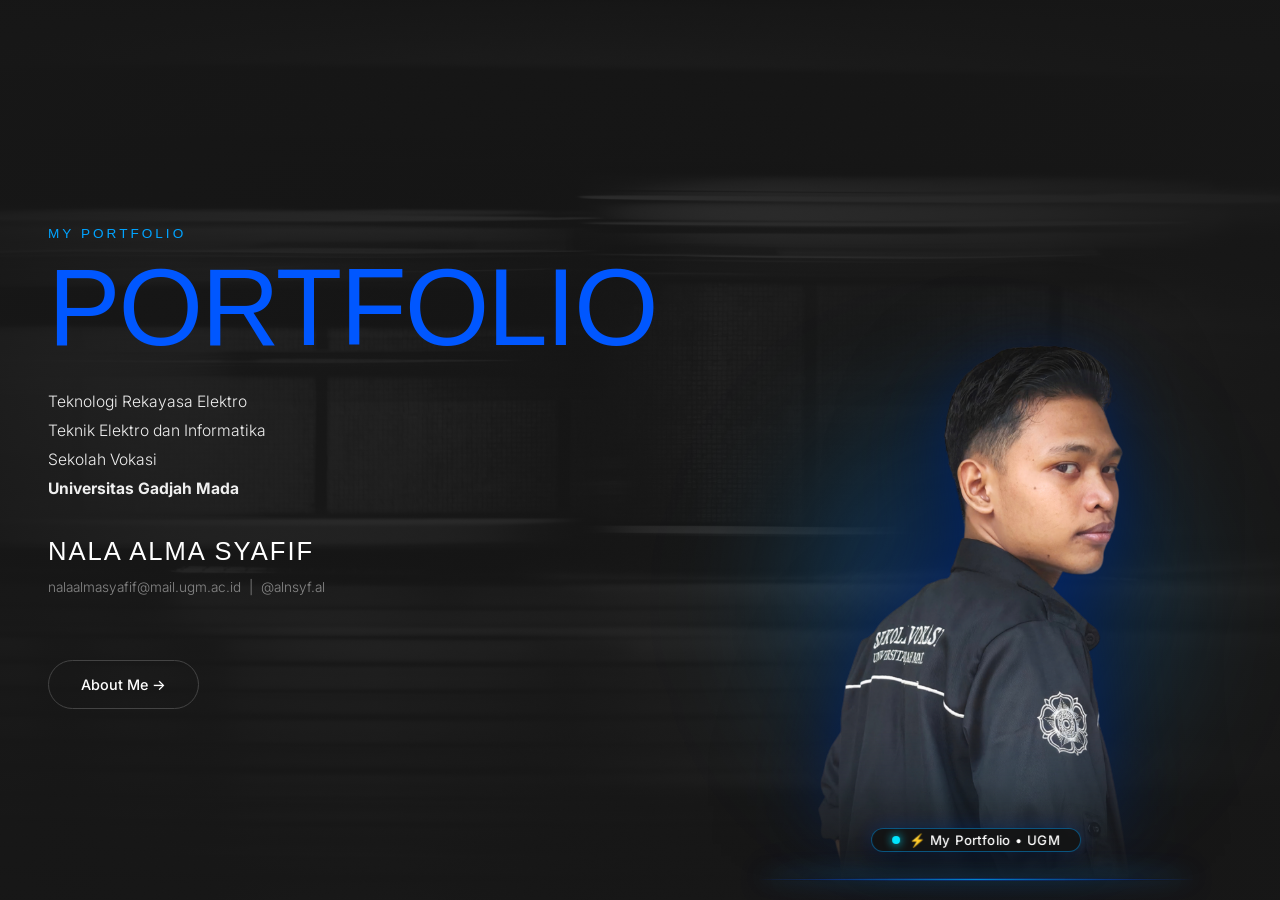
==== commit 82237ef6: "Update index.html" ====
--- a/index.html
+++ b/index.html
@@ -30,7 +30,7 @@
                 <img src="images/20261021_164503.png" alt="Nala Alma Syafif" class="hero-person-img">
                 <div class="hero-floating-pill">
                     <span class="pill-pulse"></span>
-                    <span>⚡ Creative Portfolio &bull; UGM</span>
+                    <span>⚡ My Portfolio &bull; UGM</span>
                 </div>
                 <div class="hero-pedestal-light"></div>
             </div>
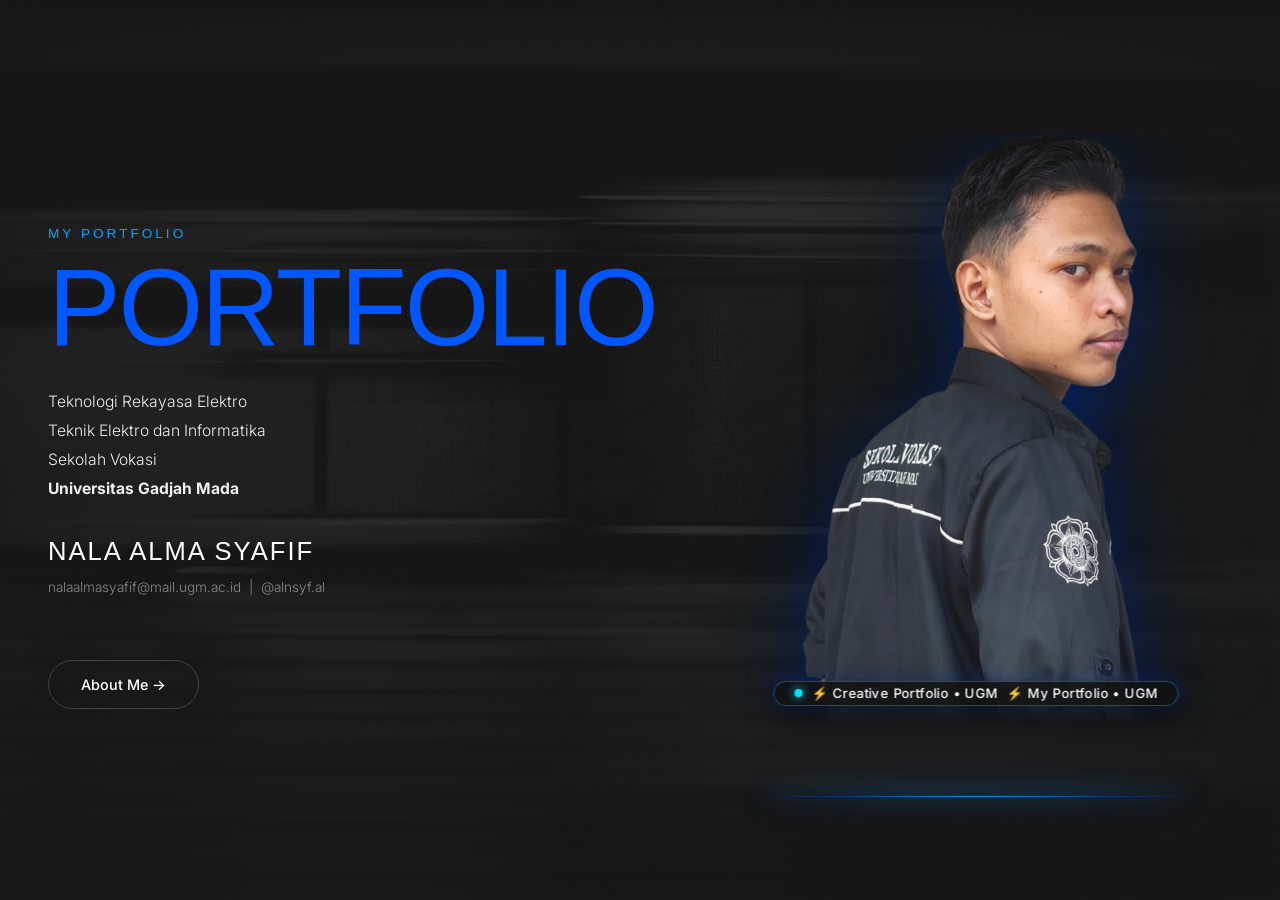
==== commit 2b386ce3: "File upload" ====
--- a/index.html
+++ b/index.html
@@ -30,6 +30,7 @@
                 <img src="images/20261021_164503.png" alt="Nala Alma Syafif" class="hero-person-img">
                 <div class="hero-floating-pill">
                     <span class="pill-pulse"></span>
+                    <span>⚡ Creative Portfolio &bull; UGM</span>
                     <span>⚡ My Portfolio &bull; UGM</span>
                 </div>
                 <div class="hero-pedestal-light"></div>
--- a/style.css
+++ b/style.css
@@ -255,37 +255,19 @@
 }
 
 .hero-image {
-    flex: 1.25;
-    max-width: 650px;
-    position: relative;
     display: flex;
     justify-content: center;
+    animation: slideLeft 0.8s ease-out 0.2s both;
+    align-self: flex-end;
     align-items: flex-end;
-    align-self: flex-end;
-    line-height: 0;
-    height: 100%;
-    animation: slideLeft 0.8s ease-out 0.2s both;
-}
-
-.hero-ambient-glow {
-    position: absolute;
-    width: 480px;
-    height: 480px;
-    background: radial-gradient(circle, rgba(0, 87, 255, 0.42) 0%, rgba(0, 163, 255, 0.16) 45%, transparent 70%);
-    border-radius: 50%;
-    z-index: 1;
-    bottom: 5%;
-    filter: blur(60px);
-    pointer-events: none;
-    animation: pulseGlow 6s ease-in-out infinite alternate;
-}
-
-.hero-person-img {
-    position: relative;
-    z-index: 2;
+    line-height: 0;   
+}
+
+.hero-image img {
     display: block;
-    height: calc(100vh - 70px) !important;
-    max-height: 900px;
+<<<<<<< HEAD
+    height: calc(100vh - 20px) !important;
+    max-height: 940px;
     width: auto !important;
     max-width: 105%;
     object-fit: contain;
@@ -297,10 +279,10 @@
     border-radius: 0 !important;
     box-shadow: none !important;
     filter: drop-shadow(0 20px 35px rgba(0, 87, 255, 0.35)) drop-shadow(0 25px 45px rgba(0, 0, 0, 0.85));
-    -webkit-mask-image: linear-gradient(to bottom, #000000 82%, rgba(0, 0, 0, 0) 100%);
-    mask-image: linear-gradient(to bottom, #000000 82%, rgba(0, 0, 0, 0) 100%);
-    /* ATUR BESAR-KECIL FOTO HOME DI SINI (scale 1.0 = sama seperti About) */
-    transform: scale(1.0);
+    -webkit-mask-image: linear-gradient(to bottom, #000000 92%, rgba(0, 0, 0, 0) 100%);
+    mask-image: linear-gradient(to bottom, #000000 92%, rgba(0, 0, 0, 0) 100%);
+    /* ATUR BESAR-KECIL FOTO HOME DI SINI */
+    transform: scale(1.10) translateY(-10px);
     transform-origin: bottom center;
     pointer-events: none;
     transition: all 0.3s ease;
@@ -344,6 +326,10 @@
     z-index: 3;
     border-radius: 50%;
     pointer-events: none;
+=======
+    max-height: 85vh;      /* Pastikan tidak ada margin bawah */
+    margin-bottom: -4rem;
+>>>>>>> 4153f5bb593bcb85164bc74e02c4204125b3b509
 }
 
 
@@ -443,7 +429,6 @@
 
 .about-hero-right {
     flex: 1.25;
-    max-width: 650px;
     position: relative;
     display: flex;
     align-items: flex-end;
@@ -453,13 +438,17 @@
     height: 100%;
 }
 
-.about-ambient-glow {
+.about-blue-circle {
     position: absolute;
-    width: 480px;
-    height: 480px;
-    background: radial-gradient(circle, rgba(0, 87, 255, 0.42) 0%, rgba(0, 163, 255, 0.16) 45%, transparent 70%);
+    width: 1400px;
+    height: 1400px;
+    background-color: #0057FF;
     border-radius: 50%;
+    right: -600px;
+    top: 50%;
+    transform: translateY(-50%);
     z-index: 1;
+<<<<<<< HEAD
     bottom: 5%;
     filter: blur(60px);
     pointer-events: none;
@@ -474,7 +463,7 @@
     background: radial-gradient(circle, rgba(0, 87, 255, 0.22) 0%, rgba(0, 20, 90, 0.05) 55%, transparent 72%);
     border: 1.5px solid rgba(0, 163, 255, 0.3);
     box-shadow: 0 0 50px rgba(0, 87, 255, 0.25), inset 0 0 35px rgba(0, 163, 255, 0.15);
-    top: 48%;
+    top: 50%;
     left: 50%;
     transform: translate(-50%, -50%);
     z-index: 1;
@@ -519,6 +508,8 @@
     box-shadow: 0 -3px 20px rgba(0, 163, 255, 0.7), 0 0 35px rgba(0, 87, 255, 0.5);
     z-index: 3;
     border-radius: 50%;
+=======
+>>>>>>> 4153f5bb593bcb85164bc74e02c4204125b3b509
     pointer-events: none;
 }
 
@@ -526,25 +517,36 @@
     position: relative;
     z-index: 2;
     display: block;
+<<<<<<< HEAD
     height: calc(100vh - 70px) !important;
-    max-height: 900px;
+    max-height: 930px;
     width: auto !important;
     max-width: 105%;
+=======
+    height: calc(100vh - 70px);
+    max-height: 950px;
+    width: 88vh;
+>>>>>>> 4153f5bb593bcb85164bc74e02c4204125b3b509
     object-fit: contain;
-    object-position: bottom center;
+    filter: drop-shadow(0 20px 45px rgba(0, 0, 0, 0.6));
+    right: -10vh;
+    margin-bottom: -3rem;
     vertical-align: bottom;
+<<<<<<< HEAD
     margin-bottom: 0;
     background: transparent !important;
     border: none !important;
     border-radius: 0 !important;
     box-shadow: none !important;
     filter: drop-shadow(0 20px 35px rgba(0, 87, 255, 0.35)) drop-shadow(0 25px 45px rgba(0, 0, 0, 0.85));
-    -webkit-mask-image: linear-gradient(to bottom, #000000 82%, rgba(0, 0, 0, 0) 100%);
-    mask-image: linear-gradient(to bottom, #000000 82%, rgba(0, 0, 0, 0) 100%);
-    /* ATUR BESAR-KECIL FOTO STUDY DI SINI (scale 1.0 = normal, 1.10 = lebih besar, 0.90 = lebih kecil) */
-    transform: scale(1.0);
+    -webkit-mask-image: linear-gradient(to bottom, #000000 92%, rgba(0, 0, 0, 0) 100%);
+    mask-image: linear-gradient(to bottom, #000000 92%, rgba(0, 0, 0, 0) 100%);
+    /* ATUR BESAR-KECIL & POSISI FOTO ABOUT DI SINI */
+    transform: scale(1.10) translateY(-10px);
     transform-origin: bottom center;
     pointer-events: none;
+=======
+>>>>>>> 4153f5bb593bcb85164bc74e02c4204125b3b509
     transition: all 0.3s ease;
 }
 
@@ -585,32 +587,17 @@
     min-height: 550px;
 }
 
-.projects-ambient-glow {
-    position: absolute;
-    width: 520px;
-    height: 520px;
-    background: radial-gradient(circle, rgba(0, 87, 255, 0.45) 0%, rgba(0, 163, 255, 0.18) 45%, transparent 70%);
-    border-radius: 50%;
-    top: 50%;
-    left: 50%;
-    transform: translate(-50%, -50%);
-    filter: blur(60px);
-    pointer-events: none;
-    z-index: 1;
-    animation: pulseGlow 6s ease-in-out infinite alternate;
-}
-
 .projects-orbit-ring {
     position: absolute;
-    width: 560px;
-    height: 560px;
+    width: 580px;
+    height: 580px;
     border: 1.5px dashed rgba(0, 163, 255, 0.35);
     border-radius: 50%;
     top: 50%;
     left: 50%;
     transform: translate(-50%, -50%);
     animation: rotateOrbit 25s linear infinite;
-    z-index: 2;
+    z-index: 1;
     pointer-events: none;
 }
 
@@ -622,32 +609,30 @@
 .projects-badge-card {
     position: absolute;
     bottom: 25px;
-    left: 50%;
-    transform: translateX(-50%);
-    background: rgba(18, 18, 18, 0.82);
-    border: 1px solid rgba(0, 163, 255, 0.45);
-    border-radius: 9999px;
-    padding: 0.45rem 1.35rem;
-    backdrop-filter: blur(14px);
-    -webkit-backdrop-filter: blur(14px);
-    z-index: 10;
-    display: inline-flex;
-    align-items: center;
-    gap: 0.65rem;
-    box-shadow: 0 10px 30px rgba(0, 0, 0, 0.6), 0 0 20px rgba(0, 87, 255, 0.25);
+    left: 40px;
+    background: rgba(18, 18, 18, 0.88);
+    border: 1px solid rgba(0, 87, 255, 0.4);
+    border-left: 3px solid #0057FF;
+    border-radius: 10px;
+    padding: 0.6rem 1.2rem;
+    backdrop-filter: blur(10px);
+    z-index: 4;
+    display: flex;
+    align-items: center;
+    gap: 0.8rem;
+    box-shadow: 0 10px 25px rgba(0, 0, 0, 0.5);
     animation: slideUp 0.6s ease-out;
-    white-space: nowrap;
 }
 
 .badge-num {
     font-family: 'Impact', 'Arial Black', sans-serif;
-    font-size: 1.25rem;
+    font-size: 1.5rem;
     color: #00A3FF;
     letter-spacing: 1px;
 }
 
 .badge-cat {
-    font-size: 0.8rem;
+    font-size: 0.82rem;
     font-weight: 500;
     color: #FFFFFF;
     text-transform: uppercase;
@@ -656,44 +641,23 @@
 
 .projects-blue-circle {
     position: absolute;
-    width: 490px;
-    height: 490px;
+    width: 520px;
+    height: 520px;
+    background-color: #0057FF;
     border-radius: 50%;
-    background: radial-gradient(circle, rgba(0, 87, 255, 0.28) 0%, rgba(20, 20, 30, 0.75) 55%, rgba(18, 18, 18, 0.95) 100%);
-    border: 2px solid rgba(0, 163, 255, 0.45);
-    box-shadow: 0 0 50px rgba(0, 87, 255, 0.3), inset 0 0 40px rgba(0, 163, 255, 0.18);
     top: 50%;
     left: 50%;
     transform: translate(-50%, -50%);
+    z-index: 1;
+}
+
+.projects-hero-img {
+    position: relative;
     z-index: 2;
-    backdrop-filter: blur(14px);
-    -webkit-backdrop-filter: blur(14px);
-    pointer-events: none;
-}
-
-.projects-pedestal-light {
-    position: absolute;
-    bottom: 10px;
-    left: 50%;
-    transform: translateX(-50%);
-    width: 85%;
-    max-width: 440px;
-    height: 3px;
-    background: radial-gradient(ellipse at center, rgba(0, 163, 255, 0.85) 0%, rgba(0, 87, 255, 0.4) 45%, transparent 75%);
-    box-shadow: 0 -3px 20px rgba(0, 163, 255, 0.7), 0 0 35px rgba(0, 87, 255, 0.5);
-    z-index: 3;
-    border-radius: 50%;
-    pointer-events: none;
-}
-
-.projects-hero-img {
-    position: relative;
-    z-index: 3;
-    max-width: 82%;
-    max-height: 440px;
+    max-width: 90%;
+    max-height: 520px;
     object-fit: contain;
-    filter: drop-shadow(0 20px 35px rgba(0, 87, 255, 0.4)) drop-shadow(0 25px 45px rgba(0, 0, 0, 0.85));
-    transition: all 0.35s ease;
+    filter: drop-shadow(0 15px 30px rgba(0,0,0,0.5));
 }
 
 .projects-hero-right {
@@ -749,11 +713,11 @@
     border: 1.5px solid rgba(0, 87, 255, 0.35);
     color: #ffffff;
     font-family: 'Impact', 'Arial Black', sans-serif;
-    font-size: 1.15rem;
-    letter-spacing: 1px;
+    font-size: 1.5rem;
+    letter-spacing: 1.5px;
     text-transform: uppercase;
     text-decoration: none;
-    padding: 0.45rem 0.6rem;
+    padding: 0.45rem 1rem;
     border-radius: 9999px;
     transition: all 0.25s cubic-bezier(0.16, 1, 0.3, 1);
     cursor: pointer;
@@ -975,8 +939,8 @@
 }
 
 .study-image-wrapper {
-    flex: 1.25;
-    max-width: 680px;
+    flex: 1.1;
+    max-width: 620px;
     position: relative;
     display: flex;
     align-items: flex-end;
@@ -1009,7 +973,7 @@
     background: radial-gradient(circle, rgba(0, 87, 255, 0.22) 0%, rgba(0, 20, 90, 0.05) 55%, transparent 72%);
     border: 1.5px solid rgba(0, 163, 255, 0.3);
     box-shadow: 0 0 50px rgba(0, 87, 255, 0.25), inset 0 0 35px rgba(0, 163, 255, 0.15);
-    top: 48%;
+    top: 50%;
     left: 50%;
     transform: translate(-50%, -50%);
     z-index: 1;
@@ -1097,9 +1061,9 @@
     z-index: 2;
     display: block;
     height: calc(100vh - 70px) !important;
-    max-height: 920px;
+    max-height: 880px;
     width: auto !important;
-    max-width: 105%;
+    max-width: 100%;
     object-fit: contain;
     object-position: bottom center;
     vertical-align: bottom;
@@ -1109,11 +1073,16 @@
     border-radius: 0 !important;
     box-shadow: none !important;
     filter: drop-shadow(0 20px 35px rgba(0, 87, 255, 0.35)) drop-shadow(0 25px 45px rgba(0, 0, 0, 0.85));
-    -webkit-mask-image: linear-gradient(to bottom, #000000 82%, rgba(0, 0, 0, 0) 100%);
-    mask-image: linear-gradient(to bottom, #000000 82%, rgba(0, 0, 0, 0) 100%);
+<<<<<<< HEAD
+    -webkit-mask-image: linear-gradient(to bottom, #000000 92%, rgba(0, 0, 0, 0) 100%);
+    mask-image: linear-gradient(to bottom, #000000 92%, rgba(0, 0, 0, 0) 100%);
     /* ATUR BESAR-KECIL FOTO STUDY DI SINI (scale 1.05 = sedikit diperbesar) */
     transform: scale(1.05);
     transform-origin: bottom center;
+=======
+    -webkit-mask-image: linear-gradient(to bottom, #000000 82%, rgba(0, 0, 0, 0) 100%);
+    mask-image: linear-gradient(to bottom, #000000 82%, rgba(0, 0, 0, 0) 100%);
+>>>>>>> 4153f5bb593bcb85164bc74e02c4204125b3b509
     pointer-events: none;
 }
 
@@ -1506,8 +1475,8 @@
 }
 
 .awards-image-wrapper {
-    flex: 1.25;
-    max-width: 680px;
+    flex: 1.1;
+    max-width: 620px;
     position: relative;
     display: flex;
     align-items: flex-end;
@@ -1519,9 +1488,9 @@
 
 .awards-ambient-glow {
     position: absolute;
-    width: 480px;
-    height: 480px;
-    background: radial-gradient(circle, rgba(0, 87, 255, 0.42) 0%, rgba(0, 163, 255, 0.16) 45%, transparent 70%);
+    width: 460px;
+    height: 460px;
+    background: radial-gradient(circle, rgba(0, 87, 255, 0.4) 0%, rgba(0, 163, 255, 0.15) 45%, transparent 70%);
     border-radius: 50%;
     z-index: 1;
     bottom: 5%;
@@ -1535,9 +1504,9 @@
     z-index: 2;
     display: block;
     height: calc(100vh - 70px) !important;
-    max-height: 920px;
+    max-height: 880px;
     width: auto !important;
-    max-width: 105%;
+    max-width: 100%;
     object-fit: contain;
     object-position: bottom center;
     vertical-align: bottom;
@@ -1547,11 +1516,16 @@
     border-radius: 0 !important;
     box-shadow: none !important;
     filter: drop-shadow(0 20px 35px rgba(0, 87, 255, 0.35)) drop-shadow(0 25px 45px rgba(0, 0, 0, 0.85));
-    -webkit-mask-image: linear-gradient(to bottom, #000000 82%, rgba(0, 0, 0, 0) 100%);
-    mask-image: linear-gradient(to bottom, #000000 82%, rgba(0, 0, 0, 0) 100%);
+<<<<<<< HEAD
+    -webkit-mask-image: linear-gradient(to bottom, #000000 92%, rgba(0, 0, 0, 0) 100%);
+    mask-image: linear-gradient(to bottom, #000000 92%, rgba(0, 0, 0, 0) 100%);
     /* ATUR BESAR-KECIL FOTO AWARDS DI SINI (scale 1.11) */
     transform: scale(1.11);
     transform-origin: bottom center;
+=======
+    -webkit-mask-image: linear-gradient(to bottom, #000000 82%, rgba(0, 0, 0, 0) 100%);
+    mask-image: linear-gradient(to bottom, #000000 82%, rgba(0, 0, 0, 0) 100%);
+>>>>>>> 4153f5bb593bcb85164bc74e02c4204125b3b509
     pointer-events: none;
 }
 
@@ -2060,35 +2034,15 @@
     }
     .hero-image {
         flex: 0 0 auto;
-        width: 100%;
-        max-width: 360px;
-        min-height: auto;
-        height: auto;
-        margin: 0 auto;
-        align-items: center;
-        justify-content: center;
-        position: relative;
-    }
-    .hero-ambient-glow {
-        width: 280px;
-        height: 280px;
-        bottom: 0;
-    }
-    .hero-person-img {
-        max-height: 420px;
-        height: auto !important;
-        width: auto !important;
-        max-width: 100%;
+        align-self: center;
+        margin-bottom: 0;
+    }
+    .hero-image img {
+        max-height: 42vh;
+        width: auto;
+        max-width: 80%;
         object-fit: contain;
-    }
-    .hero-floating-pill {
-        bottom: 0.8rem;
-        font-size: 0.76rem;
-        padding: 0.35rem 1rem;
-    }
-    .hero-pedestal-light {
-        width: 90%;
-        max-width: 290px;
+        margin-bottom: 0;
     }
     .hero-text {
         align-self: center;
@@ -2129,13 +2083,13 @@
     }
     .about-hero-right {
         width: 100%;
-        max-width: 360px;
-        min-height: auto;
-        height: auto;
-        margin: 0 auto;
+        min-height: 300px;
+        max-height: 380px;
         align-items: center;
         justify-content: center;
-    }
+        padding-top: 0.5rem;
+    }
+<<<<<<< HEAD
     .about-ambient-glow {
         width: 280px;
         height: 280px;
@@ -2144,22 +2098,27 @@
     .about-tech-circle {
         width: 290px;
         height: 290px;
+        top: 50%;
     }
     .about-hero-person {
-        max-height: 420px;
+        max-height: 440px;
         height: auto !important;
         width: auto !important;
         max-width: 100%;
+=======
+    .about-blue-circle {
+        width: 320px;
+        height: 320px;
+        right: 50%;
+        transform: translate(50%, -50%);
+    }
+    .about-hero-person {
+        max-height: 340px;
+        height: auto;
+        width: auto;
+        max-width: 85%;
+>>>>>>> 4153f5bb593bcb85164bc74e02c4204125b3b509
         object-fit: contain;
-    }
-    .about-floating-pill {
-        bottom: 0.8rem;
-        font-size: 0.76rem;
-        padding: 0.35rem 1rem;
-    }
-    .about-pedestal-light {
-        width: 90%;
-        max-width: 290px;
     }
     .about-hero-left {
         max-width: 100%;
@@ -2205,7 +2164,7 @@
         overflow-y: visible;
     }
     .study-hero-container {
-        flex-direction: column-reverse;
+        flex-direction: column;
         padding: 2rem 1.5rem 2rem;
         height: auto;
         gap: 2rem;
@@ -2261,7 +2220,7 @@
         overflow-y: visible;
     }
     .awards-hero-container {
-        flex-direction: column-reverse;
+        flex-direction: column;
         padding: 2rem 1.5rem 2rem;
         height: auto;
         gap: 2rem;
@@ -2343,30 +2302,13 @@
         align-items: center;
         justify-content: center;
     }
-    .projects-ambient-glow {
-        width: 270px;
-        height: 270px;
-    }
-    .projects-orbit-ring {
-        width: 290px;
-        height: 290px;
-    }
     .projects-blue-circle {
         width: 260px;
         height: 260px;
     }
     .projects-hero-img {
-        max-height: 210px;
+        max-height: 220px;
         width: auto;
-    }
-    .projects-badge-card {
-        bottom: 8px;
-        padding: 0.35rem 1rem;
-        font-size: 0.75rem;
-    }
-    .projects-pedestal-light {
-        width: 90%;
-        max-width: 280px;
     }
     .projects-hero-right {
         width: 100%;
@@ -2389,10 +2331,9 @@
         margin-bottom: 1.2rem;
     }
     .projects-pill-btn {
-        font-size: 1.05rem;
-        padding: 0.45rem 0.4rem;
+        font-size: 1.15rem;
+        padding: 0.45rem 0.6rem;
         width: 100%;
-        letter-spacing: 0.8px;
     }
     .project-showcase-card {
         max-width: 100%;
@@ -2540,15 +2481,9 @@
         font-size: clamp(2.6rem, 13vw, 4.2rem);
         margin-bottom: 1rem;
     }
-    .hero-image {
-        max-width: 300px;
-    }
-    .hero-ambient-glow {
-        width: 220px;
-        height: 220px;
-    }
-    .hero-person-img {
-        max-height: 300px;
+    .hero-image img {
+        max-height: 32vh;
+        max-width: 90%;
     }
 
     /* About Slide */
@@ -2560,18 +2495,29 @@
         gap: 1.5rem;
     }
     .about-hero-right {
+<<<<<<< HEAD
         min-height: auto;
         max-height: none;
         width: 100%;
         max-width: 300px;
         margin: 0 auto;
-    }
-    .about-tech-circle {
+        padding-top: 0.3rem;
+=======
+        min-height: 220px;
+        max-height: 270px;
+>>>>>>> 4153f5bb593bcb85164bc74e02c4204125b3b509
+    }
+    .about-blue-circle {
         width: 220px;
         height: 220px;
+        top: 50%;
     }
     .about-hero-person {
-        max-height: 290px;
+<<<<<<< HEAD
+        max-height: 310px;
+=======
+        max-height: 250px;
+>>>>>>> 4153f5bb593bcb85164bc74e02c4204125b3b509
     }
     .about-hero-title {
         font-size: clamp(2rem, 8.5vw, 2.8rem);
@@ -2669,24 +2615,12 @@
         min-height: 180px;
         max-height: 200px;
     }
-    .projects-ambient-glow {
-        width: 190px;
-        height: 190px;
-    }
-    .projects-orbit-ring {
-        width: 210px;
-        height: 210px;
-    }
     .projects-blue-circle {
         width: 180px;
         height: 180px;
     }
     .projects-hero-img {
-        max-height: 140px;
-    }
-    .projects-badge-card {
-        bottom: 4px;
-        padding: 0.25rem 0.8rem;
+        max-height: 150px;
     }
     .projects-hero-title {
         font-size: clamp(2.2rem, 9vw, 3rem);
@@ -2695,9 +2629,9 @@
         gap: 0.4rem !important;
     }
     .projects-pill-btn {
-        font-size: 0.82rem;
-        padding: 0.35rem 0.2rem;
-        letter-spacing: 0.3px;
+        font-size: 0.95rem;
+        padding: 0.35rem 0.3rem;
+        letter-spacing: 0.5px;
     }
     .project-showcase-card {
         padding: 1.1rem 1rem;
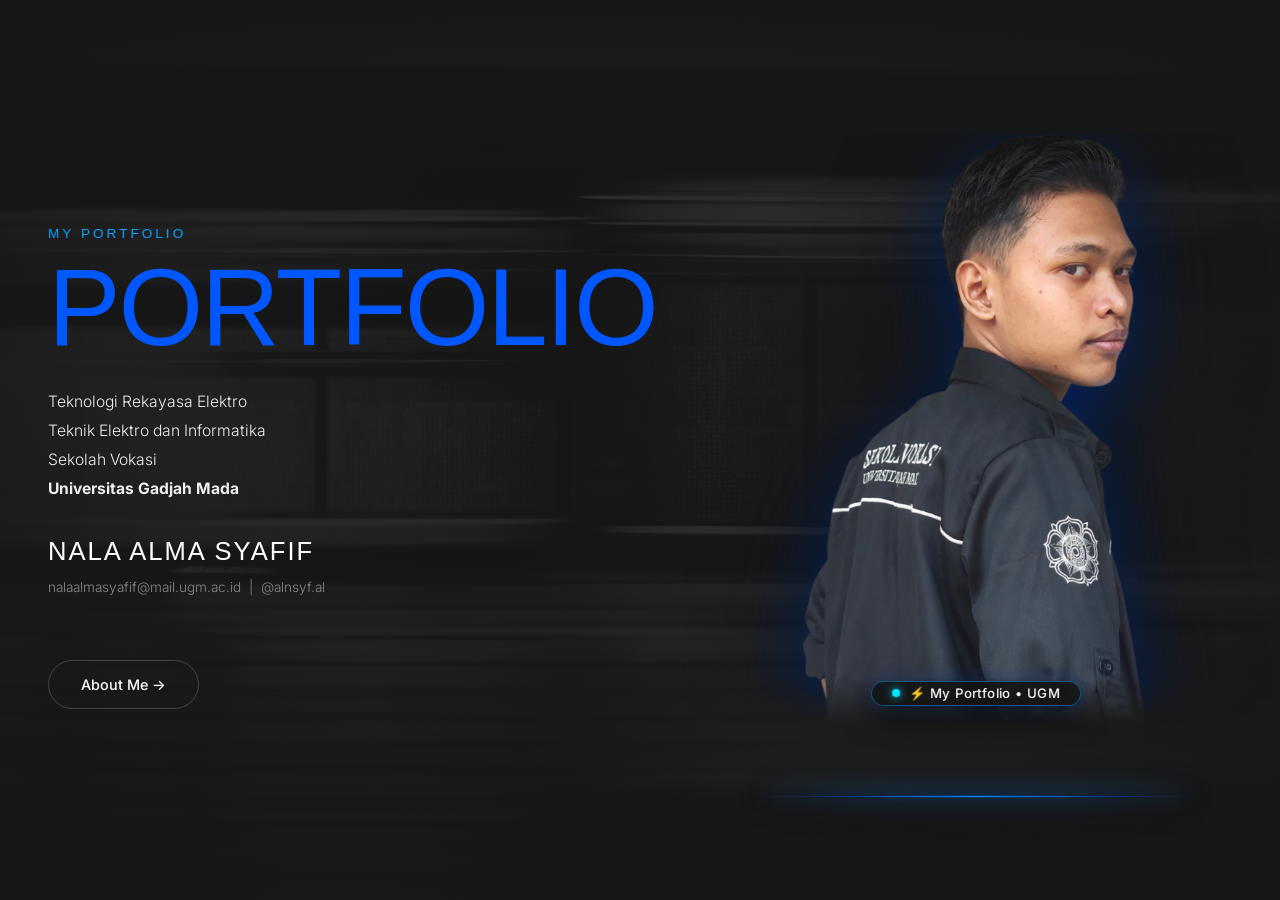
==== commit c5b062a4: "File upload" ====
--- a/index.html
+++ b/index.html
@@ -30,7 +30,6 @@
                 <img src="images/20261021_164503.png" alt="Nala Alma Syafif" class="hero-person-img">
                 <div class="hero-floating-pill">
                     <span class="pill-pulse"></span>
-                    <span>⚡ Creative Portfolio &bull; UGM</span>
                     <span>⚡ My Portfolio &bull; UGM</span>
                 </div>
                 <div class="hero-pedestal-light"></div>
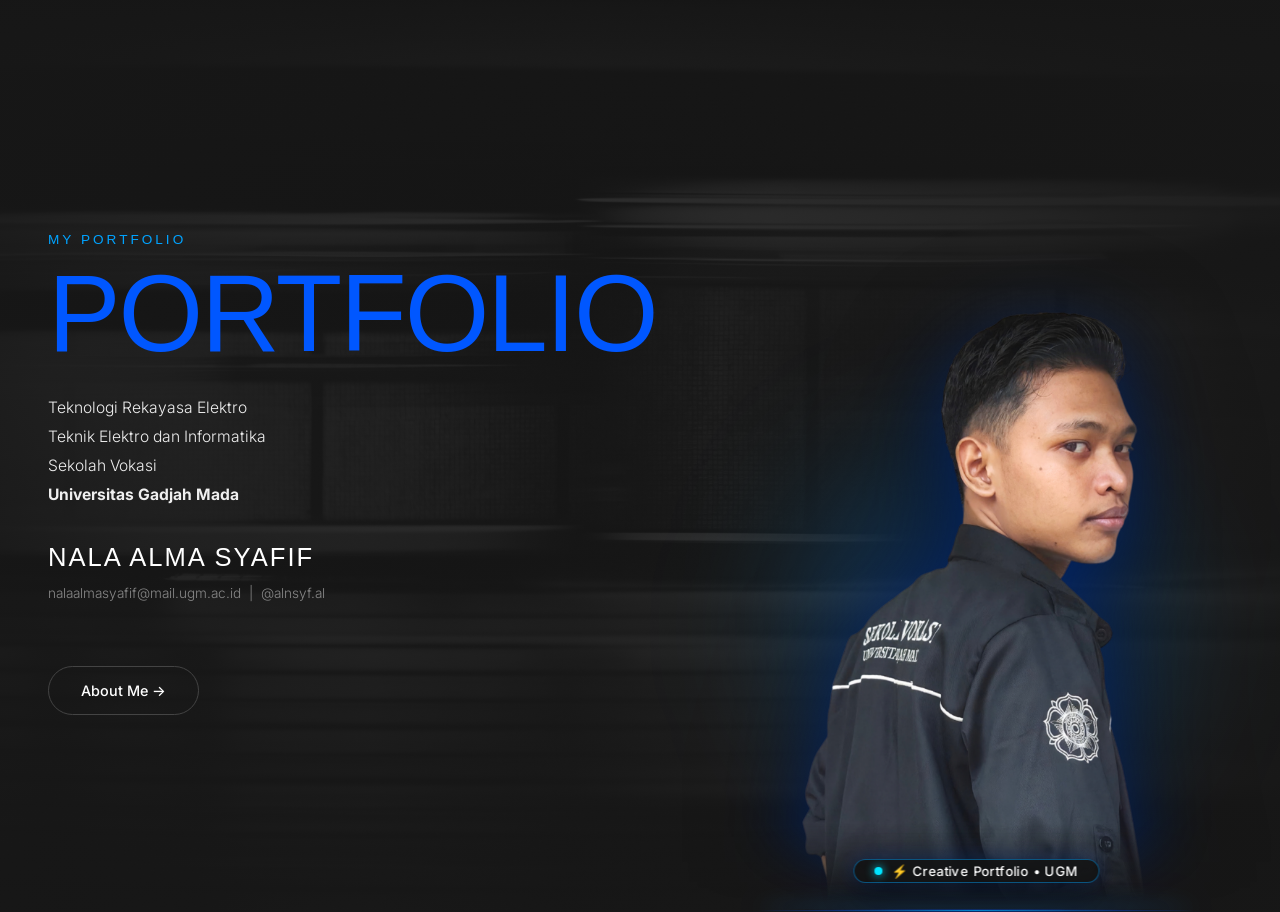
==== commit 5e20b79b: "upload" ====
--- a/index.html
+++ b/index.html
@@ -30,7 +30,7 @@
                 <img src="images/20261021_164503.png" alt="Nala Alma Syafif" class="hero-person-img">
                 <div class="hero-floating-pill">
                     <span class="pill-pulse"></span>
-                    <span>⚡ My Portfolio &bull; UGM</span>
+                    <span>⚡ Creative Portfolio &bull; UGM</span>
                 </div>
                 <div class="hero-pedestal-light"></div>
             </div>
--- a/style.css
+++ b/style.css
@@ -255,17 +255,35 @@
 }
 
 .hero-image {
+    flex: 1.25;
+    max-width: 650px;
+    position: relative;
     display: flex;
     justify-content: center;
+    align-items: flex-end;
+    align-self: flex-end;
+    line-height: 0;
+    height: 100%;
     animation: slideLeft 0.8s ease-out 0.2s both;
-    align-self: flex-end;
-    align-items: flex-end;
-    line-height: 0;   
-}
-
-.hero-image img {
+}
+
+.hero-ambient-glow {
+    position: absolute;
+    width: 480px;
+    height: 480px;
+    background: radial-gradient(circle, rgba(0, 87, 255, 0.42) 0%, rgba(0, 163, 255, 0.16) 45%, transparent 70%);
+    border-radius: 50%;
+    z-index: 1;
+    bottom: 5%;
+    filter: blur(60px);
+    pointer-events: none;
+    animation: pulseGlow 6s ease-in-out infinite alternate;
+}
+
+.hero-person-img {
+    position: relative;
+    z-index: 2;
     display: block;
-<<<<<<< HEAD
     height: calc(100vh - 20px) !important;
     max-height: 940px;
     width: auto !important;
@@ -326,10 +344,6 @@
     z-index: 3;
     border-radius: 50%;
     pointer-events: none;
-=======
-    max-height: 85vh;      /* Pastikan tidak ada margin bawah */
-    margin-bottom: -4rem;
->>>>>>> 4153f5bb593bcb85164bc74e02c4204125b3b509
 }
 
 
@@ -429,6 +443,7 @@
 
 .about-hero-right {
     flex: 1.25;
+    max-width: 650px;
     position: relative;
     display: flex;
     align-items: flex-end;
@@ -438,17 +453,13 @@
     height: 100%;
 }
 
-.about-blue-circle {
+.about-ambient-glow {
     position: absolute;
-    width: 1400px;
-    height: 1400px;
-    background-color: #0057FF;
+    width: 480px;
+    height: 480px;
+    background: radial-gradient(circle, rgba(0, 87, 255, 0.42) 0%, rgba(0, 163, 255, 0.16) 45%, transparent 70%);
     border-radius: 50%;
-    right: -600px;
-    top: 50%;
-    transform: translateY(-50%);
     z-index: 1;
-<<<<<<< HEAD
     bottom: 5%;
     filter: blur(60px);
     pointer-events: none;
@@ -508,8 +519,6 @@
     box-shadow: 0 -3px 20px rgba(0, 163, 255, 0.7), 0 0 35px rgba(0, 87, 255, 0.5);
     z-index: 3;
     border-radius: 50%;
-=======
->>>>>>> 4153f5bb593bcb85164bc74e02c4204125b3b509
     pointer-events: none;
 }
 
@@ -517,22 +526,13 @@
     position: relative;
     z-index: 2;
     display: block;
-<<<<<<< HEAD
     height: calc(100vh - 70px) !important;
     max-height: 930px;
     width: auto !important;
     max-width: 105%;
-=======
-    height: calc(100vh - 70px);
-    max-height: 950px;
-    width: 88vh;
->>>>>>> 4153f5bb593bcb85164bc74e02c4204125b3b509
     object-fit: contain;
-    filter: drop-shadow(0 20px 45px rgba(0, 0, 0, 0.6));
-    right: -10vh;
-    margin-bottom: -3rem;
+    object-position: bottom center;
     vertical-align: bottom;
-<<<<<<< HEAD
     margin-bottom: 0;
     background: transparent !important;
     border: none !important;
@@ -545,8 +545,6 @@
     transform: scale(1.10) translateY(-10px);
     transform-origin: bottom center;
     pointer-events: none;
-=======
->>>>>>> 4153f5bb593bcb85164bc74e02c4204125b3b509
     transition: all 0.3s ease;
 }
 
@@ -587,17 +585,32 @@
     min-height: 550px;
 }
 
+.projects-ambient-glow {
+    position: absolute;
+    width: 520px;
+    height: 520px;
+    background: radial-gradient(circle, rgba(0, 87, 255, 0.45) 0%, rgba(0, 163, 255, 0.18) 45%, transparent 70%);
+    border-radius: 50%;
+    top: 50%;
+    left: 50%;
+    transform: translate(-50%, -50%);
+    filter: blur(60px);
+    pointer-events: none;
+    z-index: 1;
+    animation: pulseGlow 6s ease-in-out infinite alternate;
+}
+
 .projects-orbit-ring {
     position: absolute;
-    width: 580px;
-    height: 580px;
+    width: 560px;
+    height: 560px;
     border: 1.5px dashed rgba(0, 163, 255, 0.35);
     border-radius: 50%;
     top: 50%;
     left: 50%;
     transform: translate(-50%, -50%);
     animation: rotateOrbit 25s linear infinite;
-    z-index: 1;
+    z-index: 2;
     pointer-events: none;
 }
 
@@ -609,30 +622,32 @@
 .projects-badge-card {
     position: absolute;
     bottom: 25px;
-    left: 40px;
-    background: rgba(18, 18, 18, 0.88);
-    border: 1px solid rgba(0, 87, 255, 0.4);
-    border-left: 3px solid #0057FF;
-    border-radius: 10px;
-    padding: 0.6rem 1.2rem;
-    backdrop-filter: blur(10px);
-    z-index: 4;
-    display: flex;
+    left: 50%;
+    transform: translateX(-50%);
+    background: rgba(18, 18, 18, 0.82);
+    border: 1px solid rgba(0, 163, 255, 0.45);
+    border-radius: 9999px;
+    padding: 0.45rem 1.35rem;
+    backdrop-filter: blur(14px);
+    -webkit-backdrop-filter: blur(14px);
+    z-index: 10;
+    display: inline-flex;
     align-items: center;
-    gap: 0.8rem;
-    box-shadow: 0 10px 25px rgba(0, 0, 0, 0.5);
+    gap: 0.65rem;
+    box-shadow: 0 10px 30px rgba(0, 0, 0, 0.6), 0 0 20px rgba(0, 87, 255, 0.25);
     animation: slideUp 0.6s ease-out;
+    white-space: nowrap;
 }
 
 .badge-num {
     font-family: 'Impact', 'Arial Black', sans-serif;
-    font-size: 1.5rem;
+    font-size: 1.25rem;
     color: #00A3FF;
     letter-spacing: 1px;
 }
 
 .badge-cat {
-    font-size: 0.82rem;
+    font-size: 0.8rem;
     font-weight: 500;
     color: #FFFFFF;
     text-transform: uppercase;
@@ -641,23 +656,44 @@
 
 .projects-blue-circle {
     position: absolute;
-    width: 520px;
-    height: 520px;
-    background-color: #0057FF;
+    width: 490px;
+    height: 490px;
     border-radius: 50%;
+    background: radial-gradient(circle, rgba(0, 87, 255, 0.28) 0%, rgba(20, 20, 30, 0.75) 55%, rgba(18, 18, 18, 0.95) 100%);
+    border: 2px solid rgba(0, 163, 255, 0.45);
+    box-shadow: 0 0 50px rgba(0, 87, 255, 0.3), inset 0 0 40px rgba(0, 163, 255, 0.18);
     top: 50%;
     left: 50%;
     transform: translate(-50%, -50%);
-    z-index: 1;
+    z-index: 2;
+    backdrop-filter: blur(14px);
+    -webkit-backdrop-filter: blur(14px);
+    pointer-events: none;
+}
+
+.projects-pedestal-light {
+    position: absolute;
+    bottom: 10px;
+    left: 50%;
+    transform: translateX(-50%);
+    width: 85%;
+    max-width: 440px;
+    height: 3px;
+    background: radial-gradient(ellipse at center, rgba(0, 163, 255, 0.85) 0%, rgba(0, 87, 255, 0.4) 45%, transparent 75%);
+    box-shadow: 0 -3px 20px rgba(0, 163, 255, 0.7), 0 0 35px rgba(0, 87, 255, 0.5);
+    z-index: 3;
+    border-radius: 50%;
+    pointer-events: none;
 }
 
 .projects-hero-img {
     position: relative;
-    z-index: 2;
-    max-width: 90%;
-    max-height: 520px;
+    z-index: 3;
+    max-width: 82%;
+    max-height: 440px;
     object-fit: contain;
-    filter: drop-shadow(0 15px 30px rgba(0,0,0,0.5));
+    filter: drop-shadow(0 20px 35px rgba(0, 87, 255, 0.4)) drop-shadow(0 25px 45px rgba(0, 0, 0, 0.85));
+    transition: all 0.35s ease;
 }
 
 .projects-hero-right {
@@ -713,11 +749,11 @@
     border: 1.5px solid rgba(0, 87, 255, 0.35);
     color: #ffffff;
     font-family: 'Impact', 'Arial Black', sans-serif;
-    font-size: 1.5rem;
-    letter-spacing: 1.5px;
+    font-size: 1.15rem;
+    letter-spacing: 1px;
     text-transform: uppercase;
     text-decoration: none;
-    padding: 0.45rem 1rem;
+    padding: 0.45rem 0.6rem;
     border-radius: 9999px;
     transition: all 0.25s cubic-bezier(0.16, 1, 0.3, 1);
     cursor: pointer;
@@ -939,8 +975,8 @@
 }
 
 .study-image-wrapper {
-    flex: 1.1;
-    max-width: 620px;
+    flex: 1.25;
+    max-width: 680px;
     position: relative;
     display: flex;
     align-items: flex-end;
@@ -1061,9 +1097,9 @@
     z-index: 2;
     display: block;
     height: calc(100vh - 70px) !important;
-    max-height: 880px;
+    max-height: 920px;
     width: auto !important;
-    max-width: 100%;
+    max-width: 105%;
     object-fit: contain;
     object-position: bottom center;
     vertical-align: bottom;
@@ -1073,16 +1109,11 @@
     border-radius: 0 !important;
     box-shadow: none !important;
     filter: drop-shadow(0 20px 35px rgba(0, 87, 255, 0.35)) drop-shadow(0 25px 45px rgba(0, 0, 0, 0.85));
-<<<<<<< HEAD
     -webkit-mask-image: linear-gradient(to bottom, #000000 92%, rgba(0, 0, 0, 0) 100%);
     mask-image: linear-gradient(to bottom, #000000 92%, rgba(0, 0, 0, 0) 100%);
     /* ATUR BESAR-KECIL FOTO STUDY DI SINI (scale 1.05 = sedikit diperbesar) */
     transform: scale(1.05);
     transform-origin: bottom center;
-=======
-    -webkit-mask-image: linear-gradient(to bottom, #000000 82%, rgba(0, 0, 0, 0) 100%);
-    mask-image: linear-gradient(to bottom, #000000 82%, rgba(0, 0, 0, 0) 100%);
->>>>>>> 4153f5bb593bcb85164bc74e02c4204125b3b509
     pointer-events: none;
 }
 
@@ -1475,8 +1506,8 @@
 }
 
 .awards-image-wrapper {
-    flex: 1.1;
-    max-width: 620px;
+    flex: 1.25;
+    max-width: 680px;
     position: relative;
     display: flex;
     align-items: flex-end;
@@ -1488,9 +1519,9 @@
 
 .awards-ambient-glow {
     position: absolute;
-    width: 460px;
-    height: 460px;
-    background: radial-gradient(circle, rgba(0, 87, 255, 0.4) 0%, rgba(0, 163, 255, 0.15) 45%, transparent 70%);
+    width: 480px;
+    height: 480px;
+    background: radial-gradient(circle, rgba(0, 87, 255, 0.42) 0%, rgba(0, 163, 255, 0.16) 45%, transparent 70%);
     border-radius: 50%;
     z-index: 1;
     bottom: 5%;
@@ -1504,9 +1535,9 @@
     z-index: 2;
     display: block;
     height: calc(100vh - 70px) !important;
-    max-height: 880px;
+    max-height: 920px;
     width: auto !important;
-    max-width: 100%;
+    max-width: 105%;
     object-fit: contain;
     object-position: bottom center;
     vertical-align: bottom;
@@ -1516,16 +1547,11 @@
     border-radius: 0 !important;
     box-shadow: none !important;
     filter: drop-shadow(0 20px 35px rgba(0, 87, 255, 0.35)) drop-shadow(0 25px 45px rgba(0, 0, 0, 0.85));
-<<<<<<< HEAD
     -webkit-mask-image: linear-gradient(to bottom, #000000 92%, rgba(0, 0, 0, 0) 100%);
     mask-image: linear-gradient(to bottom, #000000 92%, rgba(0, 0, 0, 0) 100%);
     /* ATUR BESAR-KECIL FOTO AWARDS DI SINI (scale 1.11) */
     transform: scale(1.11);
     transform-origin: bottom center;
-=======
-    -webkit-mask-image: linear-gradient(to bottom, #000000 82%, rgba(0, 0, 0, 0) 100%);
-    mask-image: linear-gradient(to bottom, #000000 82%, rgba(0, 0, 0, 0) 100%);
->>>>>>> 4153f5bb593bcb85164bc74e02c4204125b3b509
     pointer-events: none;
 }
 
@@ -2034,15 +2060,35 @@
     }
     .hero-image {
         flex: 0 0 auto;
-        align-self: center;
-        margin-bottom: 0;
-    }
-    .hero-image img {
-        max-height: 42vh;
-        width: auto;
-        max-width: 80%;
+        width: 100%;
+        max-width: 360px;
+        min-height: auto;
+        height: auto;
+        margin: 0 auto;
+        align-items: center;
+        justify-content: center;
+        position: relative;
+    }
+    .hero-ambient-glow {
+        width: 280px;
+        height: 280px;
+        bottom: 0;
+    }
+    .hero-person-img {
+        max-height: 420px;
+        height: auto !important;
+        width: auto !important;
+        max-width: 100%;
         object-fit: contain;
-        margin-bottom: 0;
+    }
+    .hero-floating-pill {
+        bottom: 0.8rem;
+        font-size: 0.76rem;
+        padding: 0.35rem 1rem;
+    }
+    .hero-pedestal-light {
+        width: 90%;
+        max-width: 290px;
     }
     .hero-text {
         align-self: center;
@@ -2083,13 +2129,14 @@
     }
     .about-hero-right {
         width: 100%;
-        min-height: 300px;
-        max-height: 380px;
+        max-width: 360px;
+        min-height: auto;
+        height: auto;
+        margin: 0 auto;
         align-items: center;
         justify-content: center;
         padding-top: 0.5rem;
     }
-<<<<<<< HEAD
     .about-ambient-glow {
         width: 280px;
         height: 280px;
@@ -2105,20 +2152,16 @@
         height: auto !important;
         width: auto !important;
         max-width: 100%;
-=======
-    .about-blue-circle {
-        width: 320px;
-        height: 320px;
-        right: 50%;
-        transform: translate(50%, -50%);
-    }
-    .about-hero-person {
-        max-height: 340px;
-        height: auto;
-        width: auto;
-        max-width: 85%;
->>>>>>> 4153f5bb593bcb85164bc74e02c4204125b3b509
         object-fit: contain;
+    }
+    .about-floating-pill {
+        bottom: 0.8rem;
+        font-size: 0.76rem;
+        padding: 0.35rem 1rem;
+    }
+    .about-pedestal-light {
+        width: 90%;
+        max-width: 290px;
     }
     .about-hero-left {
         max-width: 100%;
@@ -2302,13 +2345,30 @@
         align-items: center;
         justify-content: center;
     }
+    .projects-ambient-glow {
+        width: 270px;
+        height: 270px;
+    }
+    .projects-orbit-ring {
+        width: 290px;
+        height: 290px;
+    }
     .projects-blue-circle {
         width: 260px;
         height: 260px;
     }
     .projects-hero-img {
-        max-height: 220px;
+        max-height: 210px;
         width: auto;
+    }
+    .projects-badge-card {
+        bottom: 8px;
+        padding: 0.35rem 1rem;
+        font-size: 0.75rem;
+    }
+    .projects-pedestal-light {
+        width: 90%;
+        max-width: 280px;
     }
     .projects-hero-right {
         width: 100%;
@@ -2331,9 +2391,10 @@
         margin-bottom: 1.2rem;
     }
     .projects-pill-btn {
-        font-size: 1.15rem;
-        padding: 0.45rem 0.6rem;
+        font-size: 1.05rem;
+        padding: 0.45rem 0.4rem;
         width: 100%;
+        letter-spacing: 0.8px;
     }
     .project-showcase-card {
         max-width: 100%;
@@ -2481,9 +2542,15 @@
         font-size: clamp(2.6rem, 13vw, 4.2rem);
         margin-bottom: 1rem;
     }
-    .hero-image img {
-        max-height: 32vh;
-        max-width: 90%;
+    .hero-image {
+        max-width: 300px;
+    }
+    .hero-ambient-glow {
+        width: 220px;
+        height: 220px;
+    }
+    .hero-person-img {
+        max-height: 300px;
     }
 
     /* About Slide */
@@ -2495,29 +2562,20 @@
         gap: 1.5rem;
     }
     .about-hero-right {
-<<<<<<< HEAD
         min-height: auto;
         max-height: none;
         width: 100%;
         max-width: 300px;
         margin: 0 auto;
         padding-top: 0.3rem;
-=======
-        min-height: 220px;
-        max-height: 270px;
->>>>>>> 4153f5bb593bcb85164bc74e02c4204125b3b509
-    }
-    .about-blue-circle {
+    }
+    .about-tech-circle {
         width: 220px;
         height: 220px;
         top: 50%;
     }
     .about-hero-person {
-<<<<<<< HEAD
         max-height: 310px;
-=======
-        max-height: 250px;
->>>>>>> 4153f5bb593bcb85164bc74e02c4204125b3b509
     }
     .about-hero-title {
         font-size: clamp(2rem, 8.5vw, 2.8rem);
@@ -2615,12 +2673,24 @@
         min-height: 180px;
         max-height: 200px;
     }
+    .projects-ambient-glow {
+        width: 190px;
+        height: 190px;
+    }
+    .projects-orbit-ring {
+        width: 210px;
+        height: 210px;
+    }
     .projects-blue-circle {
         width: 180px;
         height: 180px;
     }
     .projects-hero-img {
-        max-height: 150px;
+        max-height: 140px;
+    }
+    .projects-badge-card {
+        bottom: 4px;
+        padding: 0.25rem 0.8rem;
     }
     .projects-hero-title {
         font-size: clamp(2.2rem, 9vw, 3rem);
@@ -2629,9 +2699,9 @@
         gap: 0.4rem !important;
     }
     .projects-pill-btn {
-        font-size: 0.95rem;
-        padding: 0.35rem 0.3rem;
-        letter-spacing: 0.5px;
+        font-size: 0.82rem;
+        padding: 0.35rem 0.2rem;
+        letter-spacing: 0.3px;
     }
     .project-showcase-card {
         padding: 1.1rem 1rem;
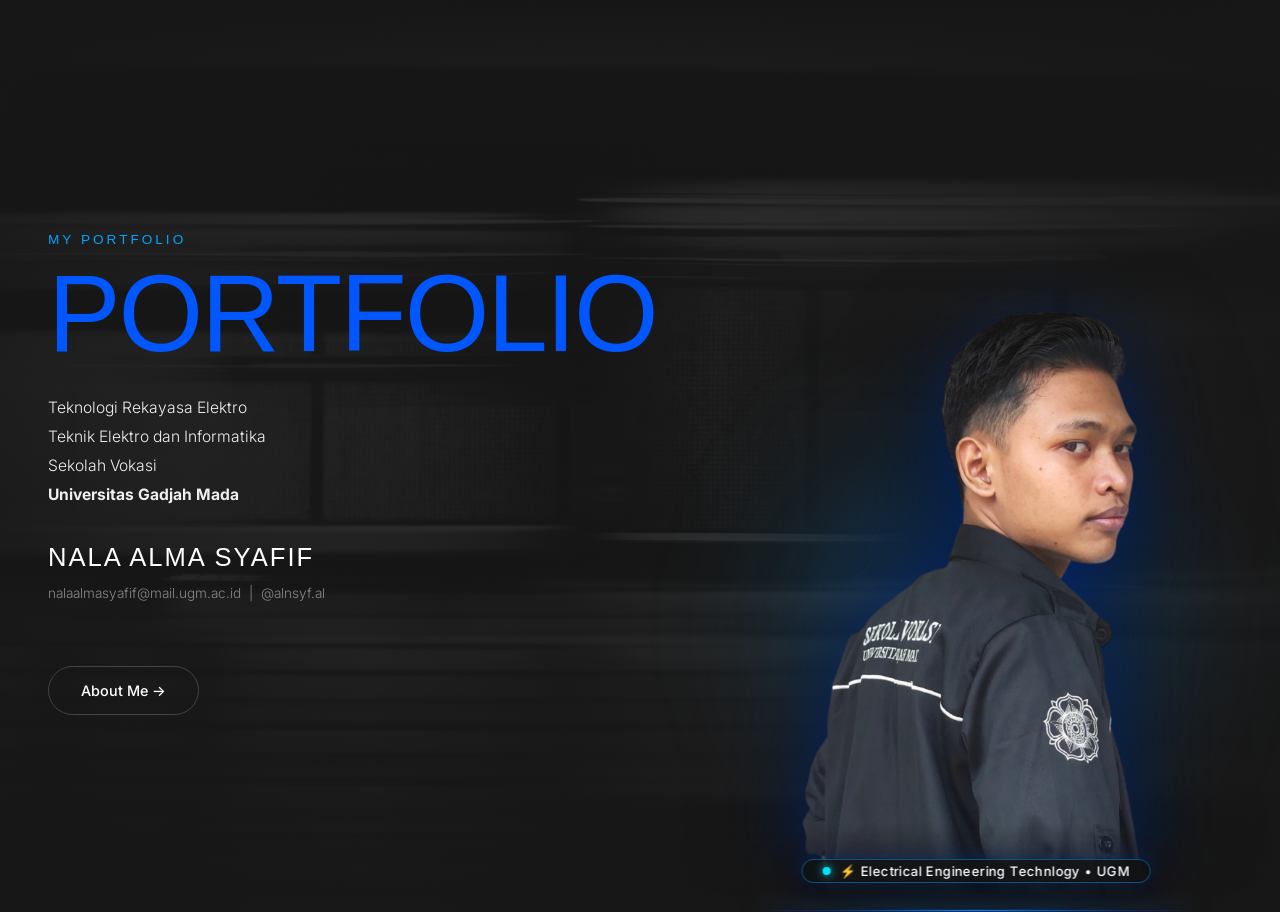
==== commit 22825ab9: "Update index.html" ====
--- a/index.html
+++ b/index.html
@@ -16,12 +16,12 @@
                  <h1>PORTFOLIO</h1>
                 <div class="info-lines">
                     <p><a href="https://tre.sv.ugm.ac.id/" target="_blank" rel="noopener noreferrer" style="color: inherit; text-decoration: none; transition: color 0.2s;" onmouseover="this.style.color='#00A3FF'" onmouseout="this.style.color='inherit'">Teknologi Rekayasa Elektro</a></p>
-                    <p>Teknik Elektro dan Informatika</p>
-                    <p>Sekolah Vokasi</p>
+                    <p><a href="https://tedi.sv.ugm.ac.id/" target="_blank" rel="noopener noreferrer" style="color: inherit; text-decoration: none; transition: color 0.2s;" onmouseover="this.style.color='#00A3FF'" onmouseout="this.style.color='inherit'">Teknik Elektro dan Informatika</a></p>
+                    <p><a href="https://sv.ugm.ac.id/" target="_blank" rel="noopener noreferrer" style="color: inherit; text-decoration: none; transition: color 0.2s;" onmouseover="this.style.color='#00A3FF'" onmouseout="this.style.color='inherit'">Sekolah Vokasi</a></p>
                     <p><strong><a href="https://ugm.ac.id/id" target="_blank" rel="noopener noreferrer" style="color: inherit; text-decoration: none; transition: color 0.2s;" onmouseover="this.style.color='#00A3FF'" onmouseout="this.style.color='inherit'">Universitas Gadjah Mada</a></strong></p>
                 </div>
                 <p class="name-big">NALA ALMA SYAFIF</p>
-                <p class="contact-info">nalaalmasyafif@mail.ugm.ac.id &nbsp;|&nbsp; @alnsyf.al</p>
+                <p class="contact-info"><a href="mailto:nalaalmasyafif@mail.ugm.ac.id" target="_blank" rel="noopener noreferrer" style="color: inherit; text-decoration: none; transition: color 0.2s;" onmouseover="this.style.color='#00A3FF'" onmouseout="this.style.color='inherit'">nalaalmasyafif@mail.ugm.ac.id</a> &nbsp;|&nbsp; <a href="https://www.instagram.com/alnsyf.al?srtk=eDF1N3U3N2ViNHNv" target="_blank" rel="noopener noreferrer" style="color: inherit; text-decoration: none; transition: color 0.2s;" onmouseover="this.style.color='#00A3FF'" onmouseout="this.style.color='inherit'">@alnsyf.al</a></p>
                 <br>
                 <a href="about.html" class="btn">About Me &rarr;</a>
             </div>
@@ -30,7 +30,7 @@
                 <img src="images/20261021_164503.png" alt="Nala Alma Syafif" class="hero-person-img">
                 <div class="hero-floating-pill">
                     <span class="pill-pulse"></span>
-                    <span>⚡ Creative Portfolio &bull; UGM</span>
+                    <span>⚡ Electrical Engineering Technlogy &bull; UGM</span>
                 </div>
                 <div class="hero-pedestal-light"></div>
             </div>
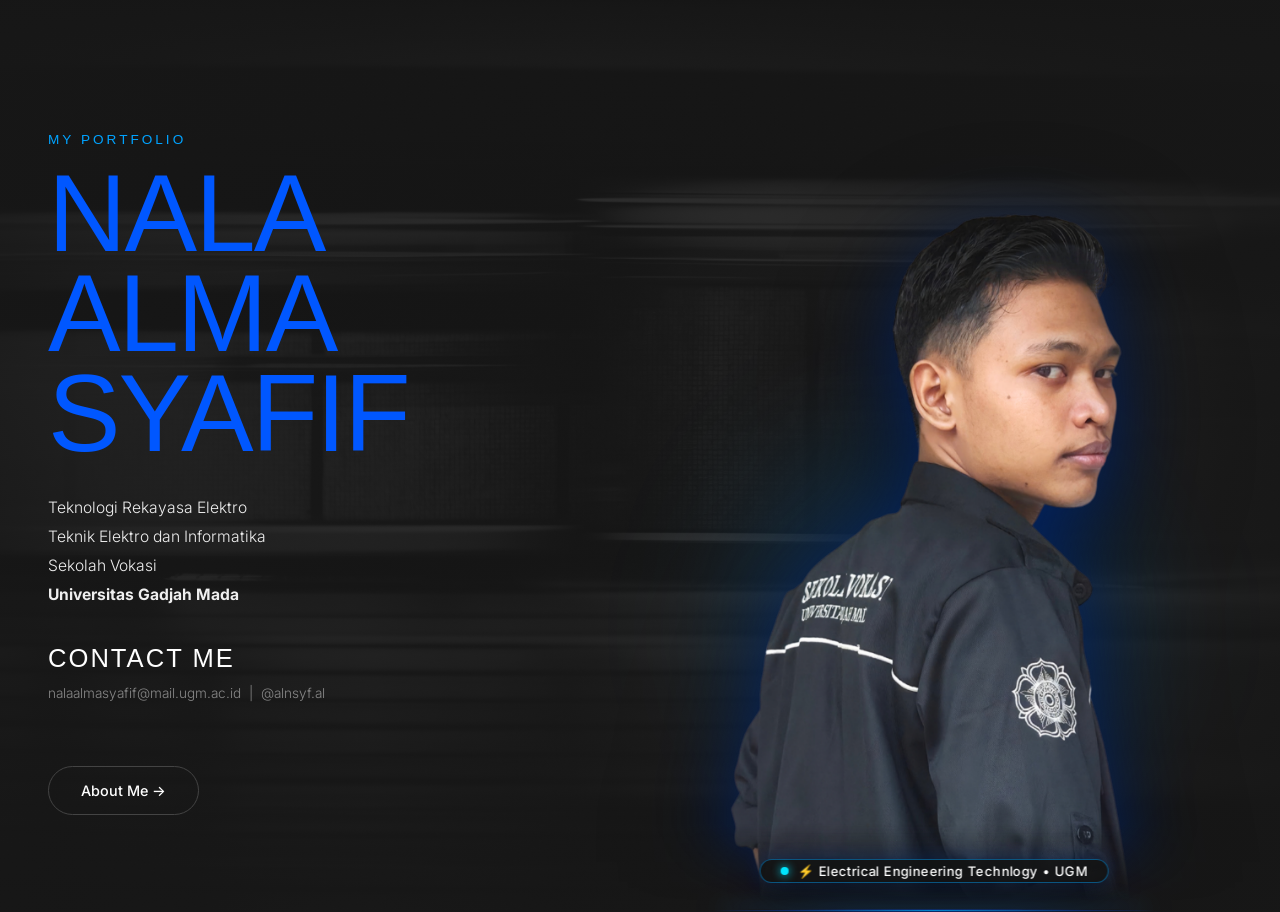
==== commit 167a0460: "Update index.html" ====
--- a/index.html
+++ b/index.html
@@ -13,14 +13,14 @@
         <div class="hero-content">
             <div class="hero-text">
                 <p class="subtitle">My Portfolio</p>
-                 <h1>PORTFOLIO</h1>
+                 <h1>NALA ALMA SYAFIF</h1>
                 <div class="info-lines">
                     <p><a href="https://tre.sv.ugm.ac.id/" target="_blank" rel="noopener noreferrer" style="color: inherit; text-decoration: none; transition: color 0.2s;" onmouseover="this.style.color='#00A3FF'" onmouseout="this.style.color='inherit'">Teknologi Rekayasa Elektro</a></p>
                     <p><a href="https://tedi.sv.ugm.ac.id/" target="_blank" rel="noopener noreferrer" style="color: inherit; text-decoration: none; transition: color 0.2s;" onmouseover="this.style.color='#00A3FF'" onmouseout="this.style.color='inherit'">Teknik Elektro dan Informatika</a></p>
                     <p><a href="https://sv.ugm.ac.id/" target="_blank" rel="noopener noreferrer" style="color: inherit; text-decoration: none; transition: color 0.2s;" onmouseover="this.style.color='#00A3FF'" onmouseout="this.style.color='inherit'">Sekolah Vokasi</a></p>
                     <p><strong><a href="https://ugm.ac.id/id" target="_blank" rel="noopener noreferrer" style="color: inherit; text-decoration: none; transition: color 0.2s;" onmouseover="this.style.color='#00A3FF'" onmouseout="this.style.color='inherit'">Universitas Gadjah Mada</a></strong></p>
                 </div>
-                <p class="name-big">NALA ALMA SYAFIF</p>
+                <p class="name-big">Contact Me</p>
                 <p class="contact-info"><a href="mailto:nalaalmasyafif@mail.ugm.ac.id" target="_blank" rel="noopener noreferrer" style="color: inherit; text-decoration: none; transition: color 0.2s;" onmouseover="this.style.color='#00A3FF'" onmouseout="this.style.color='inherit'">nalaalmasyafif@mail.ugm.ac.id</a> &nbsp;|&nbsp; <a href="https://www.instagram.com/alnsyf.al?srtk=eDF1N3U3N2ViNHNv" target="_blank" rel="noopener noreferrer" style="color: inherit; text-decoration: none; transition: color 0.2s;" onmouseover="this.style.color='#00A3FF'" onmouseout="this.style.color='inherit'">@alnsyf.al</a></p>
                 <br>
                 <a href="about.html" class="btn">About Me &rarr;</a>
